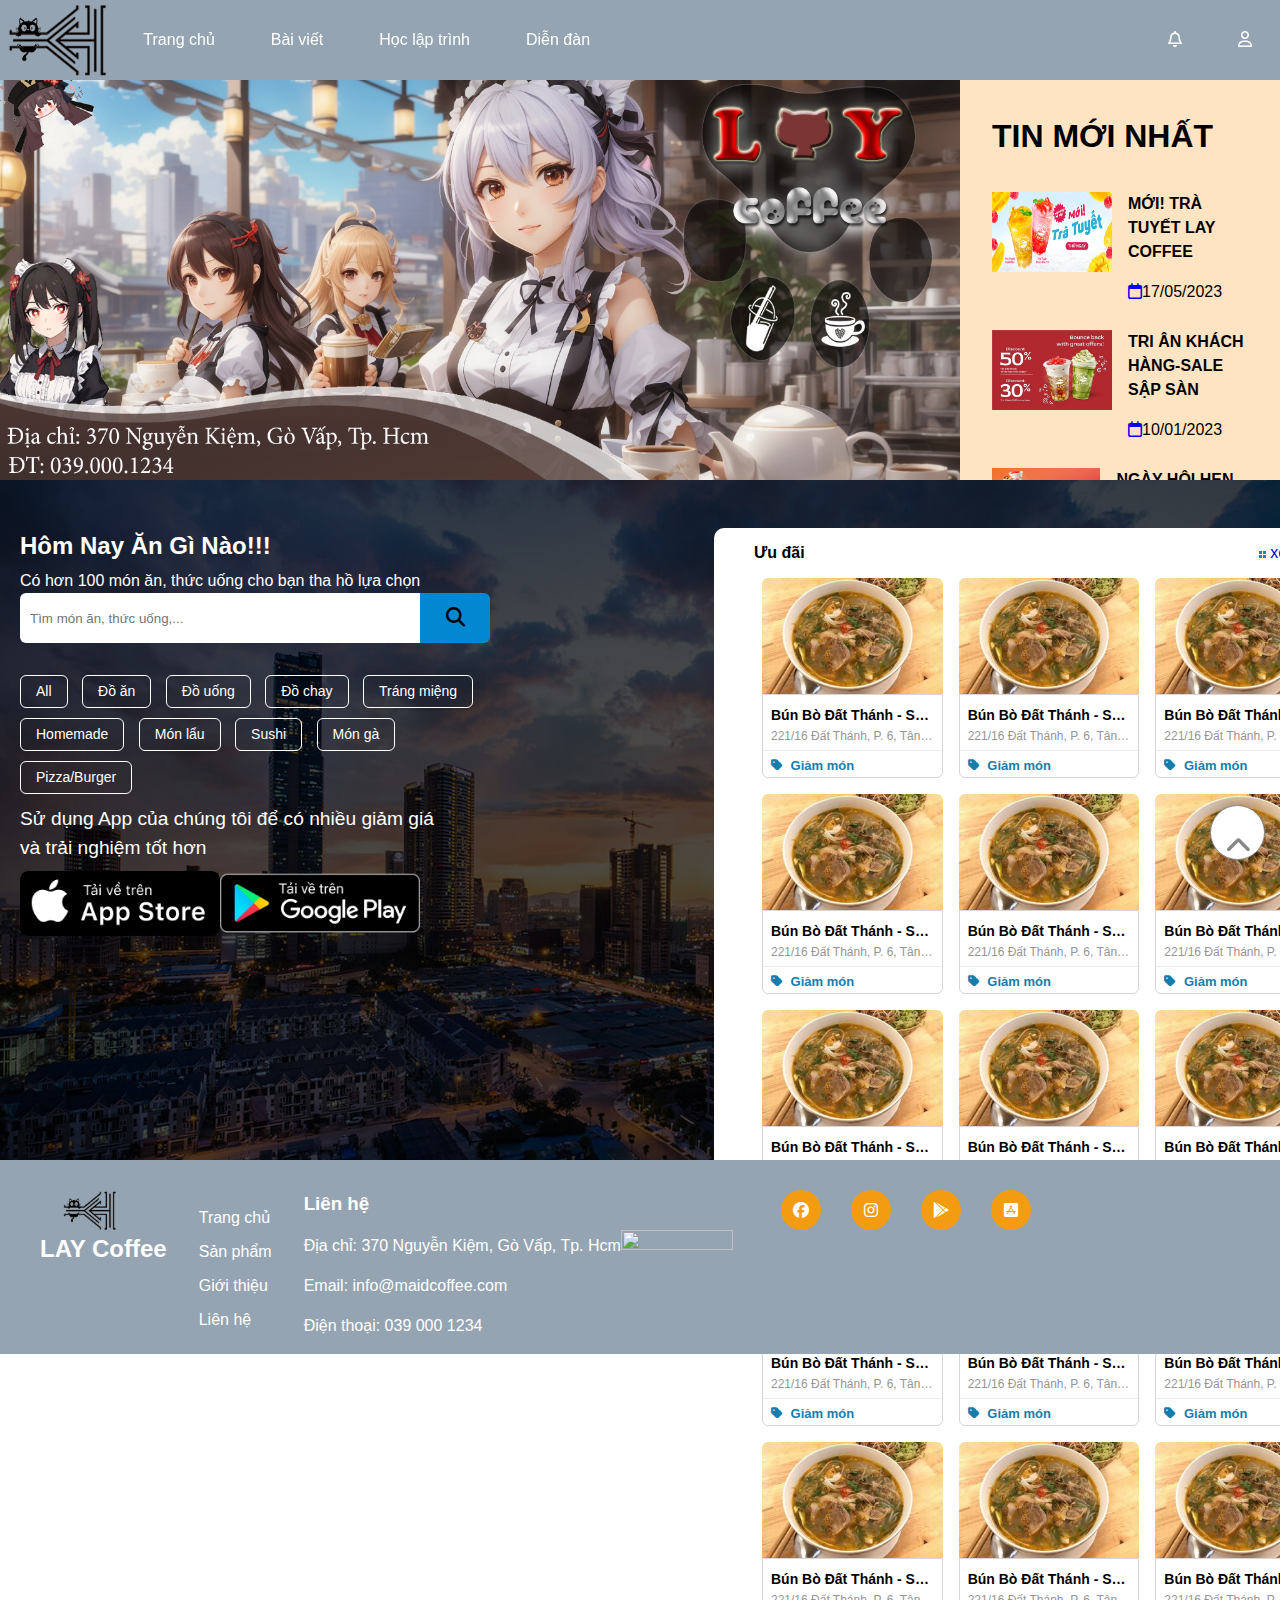
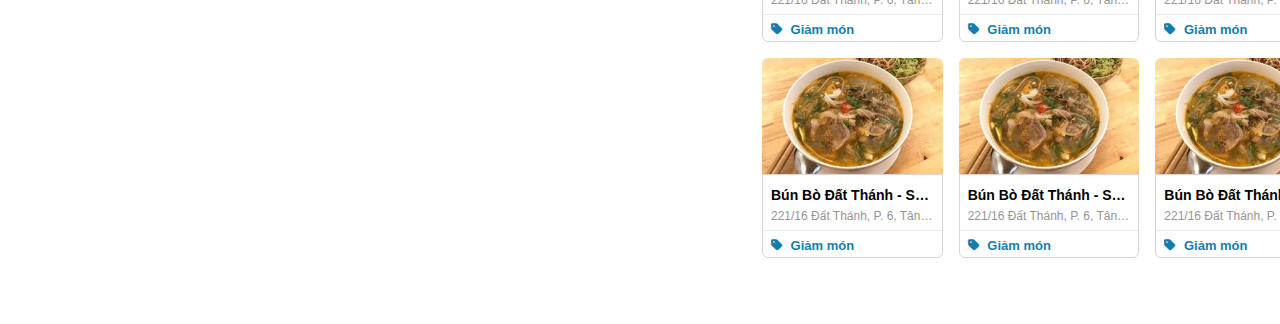
==== index1.html @ 603bfb45 "demo2" ====
<!DOCTYPE html>
<html lang="en">
<head>
    <meta charset="UTF-8">
    <meta name="viewport" content="width=device-width, initial-scale=1.0">
    <title>LAY Coffee</title>
    <link rel="icon" href="images/arisu.gif">
    <link rel="stylesheet" href="index1.css">
    <link rel="stylesheet" href="https://cdnjs.cloudflare.com/ajax/libs/font-awesome/6.4.0/css/all.min.css"/>
</head>
<body>
    <nav class="flex">
        <ul class="left flex menu">
            <li><img src="images/logo1.png" alt=""></li>
            <li><a href="#">Trang chủ</a></li>
            <li><a href="#">Bài viết</a></li>
            <li><a href="#">Học lập trình</a></li>
            <li><a href="#">Diễn đàn</a></li>
        </ul>
        <ul class="right flex menu">
            <li>
                <a href="#"><i class="fa-regular fa-bell"></i></a>
            </li>
            <li>    
                <a href="#"><i class="fa-regular fa-user"></i>
                <div id="header">
                    <!-- Các phần tử khác trong header -->
                    <div id="headerUser"></div>
                </div>
                </a>
            </li>
        </ul>
    </nav>
    <header>
        <div class="banner">
            <img src="images/banner.png" alt="banner">
        </div>
        <div class="intro">
            <div>
                <p class="upper" style="font-size: 2rem;">tin mới nhất</p>
                <div class="flex overflow news">
                    <img class="scale" src="images/tra_tuyet.jpg" alt="">
                    <div class="info">
                        <span class="upper">mới! trà tuyết lay coffee</span>
                        <div class="flex center">
                            <a href="#"><i class="fa-regular fa-calendar"></i></a>
                            <p>17/05/2023</p>
                        </div>
                    </div>
                </div>
                <div class="flex overflow news">
                    <img class="scale" src="images/sale.jpg" alt="">
                    <div class="info">
                        <span class="upper">tri ân khách hàng-sale sập sàn</span>
                        <div class="flex center">
                            <a href="#"><i class="fa-regular fa-calendar"></i></a>
                            <p>10/01/2023</p>
                        </div>
                    </div>
                </div>
                <div class="flex overflow news">
                    <img class="scale" src="images/hen_ho.png" alt="">
                    <div class="info">
                        <span class="upper">ngày hội hẹn hò</span>
                        <div class="flex center">
                            <a href="#"><i class="fa-regular fa-calendar"></i></a>
                            <p>14/02/2022</p>
                        </div>
                    </div>
                </div>
            </div>
       
        </div>
    </header>
    <section>
        <div class="fix" id="fix">
            <div class="container">
                <div class="container1">
                    <div class="block-item">
                        <div>
                            <div class="title">
                                <h2>Hôm Nay Ăn Gì Nào!!!</h2>
                                <span>Có hơn 100 món ăn, thức uống cho bạn tha hồ lựa chọn</span>
                            </div>
                            <div class="input">
                                <input type="text" placeholder="Tìm món ăn, thức uống,...">
                                <a href="#">
                                    <button type="button" class="fa-solid fa-magnifying-glass"></button>
                                </a>
                            </div>
                            <div class="types ">
                                <div>
                                    <span>All</span>
                                    <span>Đồ ăn</span>
                                    <span>Đồ uống</span>
                                    <span>Đồ chay</span>
                                    <span>Tráng miệng</span>
                                    <span>Homemade</span>
                                    <span>Món lẩu</span>
                                    <span>Sushi</span>
                                    <span>Món gà</span>
                                    <span>Pizza/Burger</span>
                                </div>
                            </div>
                            <div class="font18">
                                <p>Sử dụng App của chúng tôi để có nhiều giảm giá</p>
                                <p>và trải nghiệm tốt hơn</p>
                            </div>
                            <div class="flex app">
                                <img src="images/AppStore-vn.png" alt="">
                                <img src="images/PlayStore-vn.png" alt="">
                            </div>
                        </div>
                    </div>
                </div>
            </div>
        </div>
        <div class="fix1">
            <div class="container">
                <div class="container2" id="container2">
                    <div class="sale">
                        <div class="uu-dai">
                             <span>Ưu đãi</span>
                             <a href="#">
                                 <span class="icon-list-deal">
                                     <span class="square"></span>
                                       <span class="square"></span>
                                       <span class="square"></span>
                                       <span class="square"></span>
                                  </span>
                                 <p>xem tất cả</p>
                            </a>
                        </div>
                        <div class="list-item">
                            <div class="item">
                                <a href="#">
                                    <div class="img-item">
                                        <img src="images/pho.jpg">
                                    </div>
                                    <div class="info-item">
                                        <div class="item-address">
                                            <h4>Bún Bò Đất Thánh - Shop Online</h4>
                                            <div class="address">221/16 Đất Thánh, P. 6, Tân Bình, TP. HCM</div>
                                        </div>
                                        <p class="type">
                                            <i class="fa-solid fa-tag"></i>
                                             Giảm món
                                         </p>
                                    </div>
                                </a>
                            </div>
                            <div class="item">
                                <a href="#">
                                    <div class="img-item">
                                        <img src="images/pho.jpg">
                                    </div>
                                    <div class="info-item">
                                        <div class="item-address">
                                            <h4>Bún Bò Đất Thánh - Shop Online</h4>
                                            <div class="address">221/16 Đất Thánh, P. 6, Tân Bình, TP. HCM</div>
                                        </div>
                                        <p class="type">
                                               <i class="fa-solid fa-tag"></i>
                                            Giảm món
                                        </p>
                                    </div>
                                </a>
                            </div>
                            <div class="item">
                                <a href="#">
                                    <div class="img-item">
                                        <img src="images/pho.jpg">
                                    </div>
                                    <div class="info-item">
                                           <div class="item-address">
                                            <h4>Bún Bò Đất Thánh - Shop Online</h4>
                                            <div class="address">221/16 Đất Thánh, P. 6, Tân Bình, TP. HCM</div>
                                        </div>
                                        <p class="type">
                                            <i class="fa-solid fa-tag"></i>
                                            Giảm món
                                        </p>
                                    </div>
                                </a>
                            </div>
                            <div class="item">
                                <a href="#">
                                    <div class="img-item">
                                        <img src="images/pho.jpg">
                                    </div>
                                    <div class="info-item">
                                        <div class="item-address">
                                            <h4>Bún Bò Đất Thánh - Shop Online</h4>
                                            <div class="address">221/16 Đất Thánh, P. 6, Tân Bình, TP. HCM</div>
                                        </div>
                                        <p class="type">
                                            <i class="fa-solid fa-tag"></i>
                                            Giảm món
                                        </p>
                                    </div>
                                </a>
                            </div>
                            <div class="item">
                                <a href="#">
                                    <div class="img-item">
                                        <img src="images/pho.jpg">
                                    </div>
                                    <div class="info-item">
                                        <div class="item-address">
                                            <h4>Bún Bò Đất Thánh - Shop Online</h4>
                                            <div class="address">221/16 Đất Thánh, P. 6, Tân Bình, TP. HCM</div>
                                        </div>
                                        <p class="type">
                                            <i class="fa-solid fa-tag"></i>
                                            Giảm món
                                        </p>
                                    </div>
                                </a>
                            </div>
                            <div class="item">
                                <a href="#">
                                    <div class="img-item">
                                        <img src="images/pho.jpg">
                                    </div>
                                    <div class="info-item">
                                        <div class="item-address">
                                            <h4>Bún Bò Đất Thánh - Shop Online</h4>
                                            <div class="address">221/16 Đất Thánh, P. 6, Tân Bình, TP. HCM</div>
                                        </div>
                                        <p class="type">
                                            <i class="fa-solid fa-tag"></i>
                                            Giảm món
                                        </p>
                                    </div>
                                </a>
                            </div>
                            <div class="item">
                                <a href="#">
                                    <div class="img-item">
                                        <img src="images/pho.jpg">
                                    </div>
                                    <div class="info-item">
                                        <div class="item-address">
                                            <h4>Bún Bò Đất Thánh - Shop Online</h4>
                                            <div class="address">221/16 Đất Thánh, P. 6, Tân Bình, TP. HCM</div>
                                        </div>
                                        <p class="type">
                                            <i class="fa-solid fa-tag"></i>
                                            Giảm món
                                        </p>
                                    </div>
                                </a>
                            </div>
                            <div class="item">
                                <a href="#">
                                    <div class="img-item">
                                        <img src="images/pho.jpg">
                                    </div>
                                    <div class="info-item">
                                        <div class="item-address">
                                            <h4>Bún Bò Đất Thánh - Shop Online</h4>
                                            <div class="address">221/16 Đất Thánh, P. 6, Tân Bình, TP. HCM</div>
                                        </div>
                                        <p class="type">
                                            <i class="fa-solid fa-tag"></i>
                                            Giảm món
                                        </p>
                                    </div>
                                </a>
                            </div>
                            <div class="item">
                                <a href="#">
                                    <div class="img-item">
                                        <img src="images/pho.jpg">
                                    </div>
                                    <div class="info-item">
                                        <div class="item-address">
                                            <h4>Bún Bò Đất Thánh - Shop Online</h4>
                                            <div class="address">221/16 Đất Thánh, P. 6, Tân Bình, TP. HCM</div>
                                        </div>
                                        <p class="type">
                                            <i class="fa-solid fa-tag"></i>
                                            Giảm món
                                        </p>
                                    </div>
                                </a>
                            </div>
                            <div class="item">
                                <a href="#">
                                    <div class="img-item">
                                        <img src="images/pho.jpg">
                                    </div>
                                    <div class="info-item">
                                        <div class="item-address">
                                            <h4>Bún Bò Đất Thánh - Shop Online</h4>
                                            <div class="address">221/16 Đất Thánh, P. 6, Tân Bình, TP. HCM</div>
                                        </div>
                                        <p class="type">
                                            <i class="fa-solid fa-tag"></i>
                                            Giảm món
                                        </p>
                                    </div>
                                </a>
                            </div>
                            <div class="item">
                                <a href="#">
                                    <div class="img-item">
                                        <img src="images/pho.jpg">
                                    </div>
                                    <div class="info-item">
                                        <div class="item-address">
                                            <h4>Bún Bò Đất Thánh - Shop Online</h4>
                                            <div class="address">221/16 Đất Thánh, P. 6, Tân Bình, TP. HCM</div>
                                        </div>
                                        <p class="type">
                                            <i class="fa-solid fa-tag"></i>
                                            Giảm món
                                        </p>
                                    </div>
                                </a>
                            </div>
                            <div class="item">
                                <a href="#">
                                    <div class="img-item">
                                        <img src="images/pho.jpg">
                                    </div>
                                    <div class="info-item">
                                        <div class="item-address">
                                            <h4>Bún Bò Đất Thánh - Shop Online</h4>
                                            <div class="address">221/16 Đất Thánh, P. 6, Tân Bình, TP. HCM</div>
                                        </div>
                                        <p class="type">
                                            <i class="fa-solid fa-tag"></i>
                                            Giảm món
                                        </p>
                                    </div>
                                </a>
                            </div>
                            <div class="item">
                                <a href="#">
                                    <div class="img-item">
                                        <img src="images/pho.jpg">
                                    </div>
                                    <div class="info-item">
                                        <div class="item-address">
                                            <h4>Bún Bò Đất Thánh - Shop Online</h4>
                                            <div class="address">221/16 Đất Thánh, P. 6, Tân Bình, TP. HCM</div>
                                        </div>
                                        <p class="type">
                                            <i class="fa-solid fa-tag"></i>
                                            Giảm món
                                        </p>
                                    </div>
                                </a>
                            </div>
                            <div class="item">
                                <a href="#">
                                    <div class="img-item">
                                        <img src="images/pho.jpg">
                                    </div>
                                    <div class="info-item">
                                        <div class="item-address">
                                            <h4>Bún Bò Đất Thánh - Shop Online</h4>
                                            <div class="address">221/16 Đất Thánh, P. 6, Tân Bình, TP. HCM</div>
                                        </div>
                                        <p class="type">
                                            <i class="fa-solid fa-tag"></i>
                                            Giảm món
                                        </p>
                                    </div>
                                </a>
                            </div>
                            <div class="item">
                                <a href="#">
                                    <div class="img-item">
                                        <img src="images/pho.jpg">
                                    </div>
                                    <div class="info-item">
                                        <div class="item-address">
                                            <h4>Bún Bò Đất Thánh - Shop Online</h4>
                                            <div class="address">221/16 Đất Thánh, P. 6, Tân Bình, TP. HCM</div>
                                        </div>
                                        <p class="type">
                                            <i class="fa-solid fa-tag"></i>
                                            Giảm món
                                        </p>
                                    </div>
                                </a>
                            </div>
                            <div class="item">
                                <a href="#">
                                    <div class="img-item">
                                        <img src="images/pho.jpg">
                                    </div>
                                    <div class="info-item">
                                        <div class="item-address">
                                            <h4>Bún Bò Đất Thánh - Shop Online</h4>
                                            <div class="address">221/16 Đất Thánh, P. 6, Tân Bình, TP. HCM</div>
                                        </div>
                                        <p class="type">
                                            <i class="fa-solid fa-tag"></i>
                                            Giảm món
                                        </p>
                                    </div>
                                </a>
                            </div>
                            <div class="item">
                                <a href="#">
                                    <div class="img-item">
                                        <img src="images/pho.jpg">
                                    </div>
                                    <div class="info-item">
                                        <div class="item-address">
                                            <h4>Bún Bò Đất Thánh - Shop Online</h4>
                                            <div class="address">221/16 Đất Thánh, P. 6, Tân Bình, TP. HCM</div>
                                        </div>
                                        <p class="type">
                                            <i class="fa-solid fa-tag"></i>
                                            Giảm món
                                        </p>
                                    </div>
                                </a>
                            </div>
                            <div class="item">
                                <a href="#">
                                    <div class="img-item">
                                        <img src="images/pho.jpg">
                                    </div>
                                    <div class="info-item">
                                        <div class="item-address">
                                            <h4>Bún Bò Đất Thánh - Shop Online</h4>
                                            <div class="address">221/16 Đất Thánh, P. 6, Tân Bình, TP. HCM</div>
                                        </div>
                                        <p class="type">
                                            <i class="fa-solid fa-tag"></i>
                                            Giảm món
                                        </p>
                                    </div>
                                </a>
                            </div>
                            
                        
                        </div>
                    </div>
                </div>
            </div>
        </div>
    </section>
    <a href="#" class="go_top"></a>

        <footer class="footer">
            <div class="container3">
                <div class="footer-content">
                    <div class="footer-logo">
                        <div>
                            <img src="images/logo1.png" alt="Maid Coffee Logo">
                        </div>
                        <h2>LAY Coffee</h2>
                    </div>
                    <div class="footer-menu">
                        <ul>
                            <li><a href="index.html">Trang chủ</a></li>
                            <li><a href="#">Sản phẩm</a></li>
                            <li><a href="#">Giới thiệu</a></li>
                            <li><a href="#">Liên hệ</a></li>
                        </ul>
                    </div>
                    <div class="footer-contact">
                        <h3>Liên hệ</h3>
                        <p>Địa chỉ: 370 Nguyễn Kiệm, Gò Vấp, Tp. Hcm</p>
                        <p>Email: info@maidcoffee.com</p>
                        <p>Điện thoại: 039 000 1234</p>
                    </div>
                </div>
                <div class="social">
                    <div class="footer-social">
                        <a href="https://www.facebook.com/fmcafeshop?mibextid=ZbWKwL" class="social-icon"><i class="fa-brands fa-facebook"></i></a>
                        <a href="https://www.instagram.com/_fmmaidcoffee/" class="social-icon"><i class="fa-brands fa-instagram"></i></a>
                        <a href="https://play.google.com/store/apps/details?id=com.deliverynow" class="social-icon"><i class="fa-brands fa-google-play"></i></a>
                        <a href="https://itunes.apple.com/us/app/deliverynow/id1137866760" class="social-icon"><i class="fa-brands fa-app-store-ios"></i></a>
                    </div>
                    <div class="gif">
                        <img src="images/arisu.gif" alt="">
                    </div>
                </div>
    
            </div>
        </footer>
    <script src="index1.js"></script>
</body>
</html>
---- index1.css ----
* {
    box-sizing: border-box;
}
h1, h2, h3, h4, h5, h6 {
    margin: 0;
    padding: 0;
}
body {
    margin: 0;
    color: white;
    line-height: 1.5;
    font-family: Arial, Helvetica, sans-serif;
}
nav {
    background-color: #95a4b2;
    justify-content: space-between;
    height: 5rem;
    position: fixed;
    width: 100%;
    z-index: 99;
    margin: 0;
    background-blend-mode: lighten;
}
.flex {
    display: flex;
}
nav img {
    height: 100%;
    width: 100%;
    padding: 0.1rem;
}
ul.menu {
    list-style-type: none;
    margin: 0;
    padding: 0;
}
.menu > li > a {
    display: block;
    padding: 1.75rem;
    text-decoration: none;
    color: white;
    margin: 0;
    transition: all 0.3s linear;
}
.left > li > a:hover {
    border-radius: 2rem;
    background-color: aliceblue;
    color: black;
}
.right > li > a:hover {
    color: black;
}
.left .right {
    list-style-type: none;
}
header {
    display: flex;
}

.banner img {
    width: 100%;
    height: 100%;
    padding: 0;
}
.banner {
    width: 75%;
    height: 25rem;
    margin-top: 5rem;
}
.intro {
    margin-top: 5rem;
    height: 25rem;
    background-color: bisque;
    width: 25%;
    color: black;
    overflow: auto;
}
.intro > div {
    position: relative;
}
.fixed {
    position: fixed;
}
.upper {
    text-transform: uppercase;
   font-weight: bold;
}
.intro img {
    width: 120px;
    height: 80px;
    transition: transform 0.5s linear;
}
.intro > div {
    margin: 2rem;
}
.center {
    align-items: center;
}
.scale:hover {
    transform: scale(1.1);
}
.overflow {
    overflow: hidden;
}
.info {
    margin-left: 1rem;
}
.news {
    margin-bottom: 10px;
}
a {
    text-decoration: none;
    margin: 0;
    padding: 0;
}



section {
    position: relative;
}
.fix {
    background-image: url(images/background.jpg);
    left: 0;
    right: 0;
    background-size: cover;
    overflow: hidden;
    position: relative;
    width: 100vw;
    height: 680px;
}
.fix .container {
    height: 100%;
    position: relative;
}
.container {
    width: 1400px;
    margin-right: auto;
    margin-left: auto;
    height: 100%;
    background-color: transparent;
}
.container1 {
    width: 470px;
    position: absolute;
    margin-top: 3rem;
    float: left;
    margin-left: 20px;
    z-index: 2;
}
.ctn-fixed {
    position: fixed;
    top: 80px;
    margin: 0;
}
.ctn-absolute {
    position: absolute;
    top: 700px;
}
.fix1 {
    top: 0;
    position: absolute;
}
.fix1 .container2 {
    float: right;
    width: 670px;
    color: black;
    margin-top: 3rem;
    margin-bottom: 3rem;
    margin-right: 1rem;
    background-color: white;
    border-radius: 10px;
    position: relative;
    z-index: auto;
}
.block-item {
    display: flex;
    justify-content: center;
}
.block-item >div {
    width: 470px;
}
.title h2 {
    margin-top: 0;
    margin-bottom: 5px;
}
.input {
    display: flex;
    position: relative;
    align-items: center;
    width: 100%;
}
.input input {
    height: 50px;
    width: 100%;
    padding-left: 10px;
    padding-right: 75px;
    border-radius: 6px 10px 10px 6px;
    border: 0;
}
.input button {
    width: 70px;
    height: 50px;
    position: absolute;
    border: 0;
    right: 0;
    top: 0;
    border-radius: 0 6px 6px 0;
    background-color: #0288d1;
}
.fa-solid {
    font-size: 1.2rem;
}
.types div {
    margin-bottom: -15px;
    margin-top: 2rem;
}
.types span {
    border: 1px solid white;
    display: inline-block;
    border-radius: 6px;
    padding: 5px 15px;
    margin-right: 10px;
    margin-bottom: 10px;
    font-size: 14px;
}
.types span:hover {
    background-color: white;
    color: black;
    transition: all .5s ease;
}
.font18 {
    margin-top: 1rem;
    margin-bottom: 0.5rem;
}
.font18 p {
    font-size: 1.2rem;
    margin: 0;
}
.app > img {
    width: 200px;
    transform-origin: left;
    margin: 0;
    padding: 0;
    
}



.sale {
    padding: 13px 40px 10px;
    position: relative;
}
.sale img {
    width: 120px;
    height: 80px;
    transition: transform 0.5s linear;
}
.scale:hover {
    transform: scale(1.1);
}
.sale .uu-dai {
    display: flex;
    justify-content: space-between;
    margin-bottom: 5px;
}
.uu-dai >span {
    font-size: 16px;
    font-weight: 700;
}
.uu-dai p {
    margin: 0;
}
.uu-dai a {
    display: flex;
}
.icon-list-deal {
    top: 10px;
    margin-right: 4px;
    position: relative;
    display: inline-block;
    width: 7px;
    height: 7px;
}
.icon-list-deal .square {
    width: 3px;
    height: 3px;
    background-color: #0288d1;
    position: absolute;
}
.square:first-child {
    top: 0;
    left: 0;
}
.square:nth-child(2) {
    top: 0;
    right: 0;
}
.square:nth-child(3) {
    left: 0;
    bottom: 0;
}
.square:last-child {
    right: 0;
    bottom: 0;
}

.list-item {
    position: relative;
    display: flex;
    flex-wrap: wrap;
}
.list-item .item {
    background-color: white;
    display: block;
    padding: 8px;
    width: 33.333%;
}
.item > a {
    position: relative;
    display: block;
}
.item > a:hover {
    transition: box-shadow .25s;
    box-shadow: 0 2px 2px 0 rgba(0,0,0,.2),0 4px 15px 0 rgba(0,0,0,.19);
    text-decoration: none
}
.img-item {
    border-radius: 6px 6px 0 0;
    position: relative;
    height: 116px;
    overflow: hidden;
}
.img-item >img {
    width: 100%;
    height: 100%;
    position: absolute
}
.info-item {
    border: 1px solid #d7d7d7;
    border-radius: 0 0 6px 6px;
    height: 84px;
}
.item-address {
    padding: 5px 8px;
    border-bottom: 1px solid #ebebeb;
}
.item-address h4 {
    font-size: 14px;
    color: black;
    white-space: nowrap;
    text-overflow: ellipsis;
    overflow: hidden;
    margin-bottom: 1px;
    padding-top: 5px;
}
.address {
    font-size: 12px;
    color: #959595;
    overflow: hidden;
    text-overflow: ellipsis;
    white-space: nowrap;
}
.info-item .type {
    font-size: 13px;
    color: #187caa;
    font-weight: 700;
    padding: 5px;
    margin: 0;
    overflow: hidden;
    text-overflow: ellipsis;
    white-space: nowrap;
}
.info-item .type >i {
    padding-right: 5px;
    padding-left: 3px ;
    margin: 0;
    font-size: 13px;
}





.footer {
    position: relative;
    background-color: rgb(149, 164, 178);
    width: 100%;
    color: #fff;
    padding: 30px 0 0 0;
    margin: 0;
    min-height: 12rem;
  }
  
 .footer .container3 {
    max-width: 1200px;
    margin: 0 auto;
    display: flex;
  }
  
  .footer-content {
    display: flex;
    align-items: flex-start;
  }
  .footer-logo {
    justify-content: center;
  }
  .footer-logo img {
    max-width: 60%;
    max-height: 100%
  }
  .footer-logo > div {
    width: 100px;
    display: flex;
    justify-content: center;
  }
  
  .footer-menu ul {
    list-style: none;
    padding: 0;
    margin-left: 2rem;
    margin-right: 2rem;
  }
  
  .footer-menu li {
    margin-bottom: 10px;
  }
  
  .footer-menu a {
    color: #fff;
    text-decoration: none;
    transition: color 0.3s;
  }
  
  .footer-menu a:hover {
    color: #f39c12;
  }
  
  .footer-contact h3 {
    margin-bottom: 10px;
  }
  .social {
    width: 50%;
  }
  .footer-social {
    display: flex;
    justify-content: center;
  }
  
  .social-icon {
    width: 40px;
    height: 40px;
    background-color: #f39c12;
    color: #fff;
    display: flex;
    align-items: center;
    justify-content: center;
    border-radius: 50%;
    margin-right: 30px;
    text-decoration: none;
    transition: background-color 0.3s;
  }
  
  .social-icon:hover {
    background-color: #e67e22;
  }
  .gif img {
    width: 100%;
    height: 100%;
  }
  .gif {
    width: 7rem;
    overflow: hidden;
    animation: moveGif 10s linear infinite;
  }
  @keyframes moveGif {
    0% {
        transform: translateX(0);
    }
    50% {
        transform: translateX(25rem);
    }
    100% {
        transform: translateX(0);
    }
  }


a.go_top {
    width: 55px;
    height: 55px;
    position: fixed;
    background: #ffffff;
    bottom: 40px;
    right: 15px;
    border-radius: 100%;
    z-index: 999;
    border: solid 1px #878787;
}
@keyframes bouncez {
    0%, 20%, 50%, 80%, 100% {
      transform: translateY(0);
    }
    40% {
      transform: translateY(-20px);
    }
    60% {
      transform: translateY(-10px);
    }
  }
  
a.go_top:before {
    content: "\f077";
    font-family: FontAwesome;
    font-size: 26px;
    position: absolute;
    color: #878787;
    top: 40%;
    left: 27%;
    transition: all 0.8s ease;
    animation: bouncez  1.2s 500ms infinite;
}
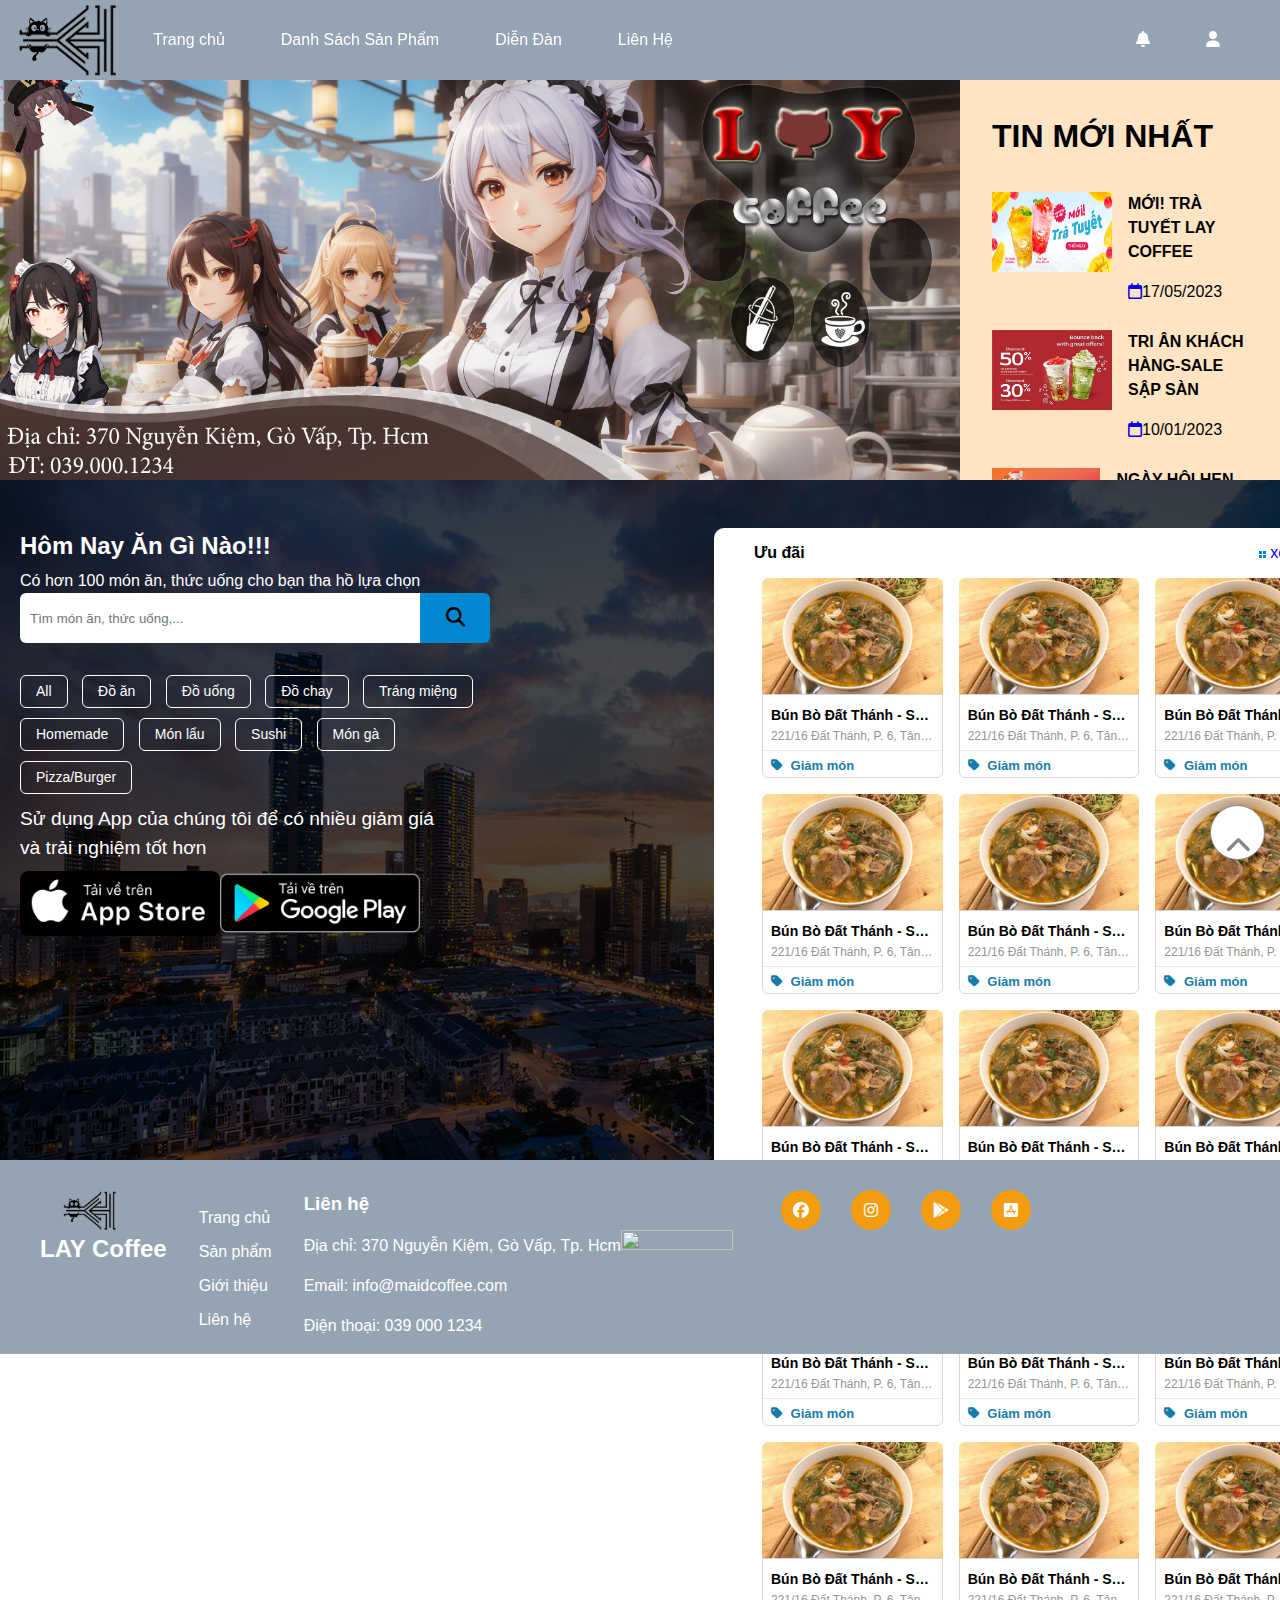
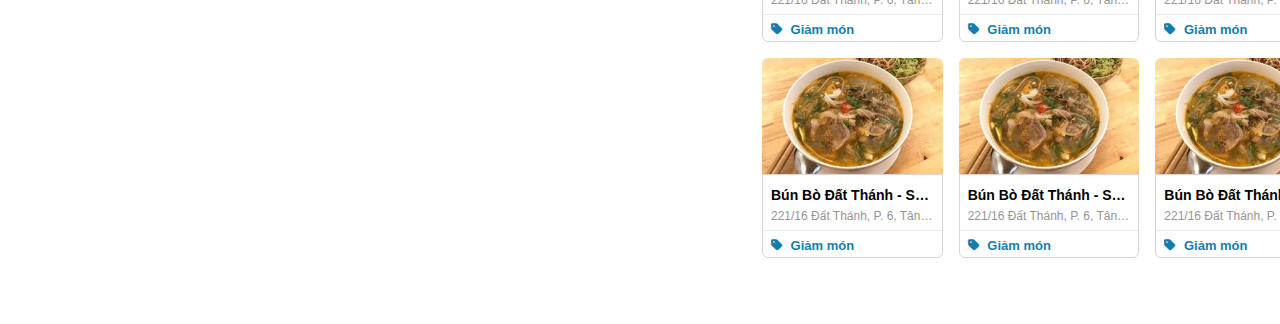
==== commit 618e07e0: "demo3" ====
--- a/index1.html
+++ b/index1.html
@@ -10,26 +10,35 @@
 </head>
 <body>
     <nav class="flex">
-        <ul class="left flex menu">
-            <li><img src="images/logo1.png" alt=""></li>
-            <li><a href="#">Trang chủ</a></li>
-            <li><a href="#">Bài viết</a></li>
-            <li><a href="#">Học lập trình</a></li>
-            <li><a href="#">Diễn đàn</a></li>
-        </ul>
-        <ul class="right flex menu">
-            <li>
-                <a href="#"><i class="fa-regular fa-bell"></i></a>
-            </li>
-            <li>    
-                <a href="#"><i class="fa-regular fa-user"></i>
-                <div id="header">
-                    <!-- Các phần tử khác trong header -->
-                    <div id="headerUser"></div>
-                </div>
+        <div class="left flex menu">
+            <div><img src="images/logo1.png" alt=""></div>
+            <div><a href="index1.html">Trang chủ</a></div>
+            <div><a href="#">Danh Sách Sản Phẩm</a></div>
+            <div><a href="#">Diễn Đàn</a></div>
+            <div><a href="https://www.instagram.com/_fmmaidcoffee/">Liên Hệ</a></div>
+        </div>
+        <div class="right flex menu">
+            <div>
+                <a href="#"><i class="fa fa-bell"></i></a>
+            </div>
+            <div>    
+                <a href="#" class="user"><i class="fa fa-user"></i>
+                    <div class="user-dropdown">
+                        <div class="user-info-dropdown">
+                            <div class="user-img">
+                                <img src="./images/kurukuru1.gif" alt="">
+                            </div>
+                            <div id="userInfo">
+                                
+                            </div>
+                        </div>
+                    </div>
                 </a>
-            </li>
-        </ul>
+                
+            </div>
+        </div>
+        
+        
     </nav>
     <header>
         <div class="banner">
--- a/index1.css
+++ b/index1.css
@@ -13,13 +13,15 @@
 }
 nav {
     background-color: #95a4b2;
+    height: 5rem;
     justify-content: space-between;
-    height: 5rem;
     position: fixed;
     width: 100%;
     z-index: 99;
     margin: 0;
     background-blend-mode: lighten;
+    padding-left: 10px;
+    padding-right: 2rem;
 }
 .flex {
     display: flex;
@@ -29,12 +31,12 @@
     width: 100%;
     padding: 0.1rem;
 }
-ul.menu {
+.menu {
     list-style-type: none;
     margin: 0;
     padding: 0;
 }
-.menu > li > a {
+.menu > div > a {
     display: block;
     padding: 1.75rem;
     text-decoration: none;
@@ -42,16 +44,60 @@
     margin: 0;
     transition: all 0.3s linear;
 }
-.left > li > a:hover {
+.left > div > a:hover {
     border-radius: 2rem;
     background-color: aliceblue;
     color: black;
 }
-.right > li > a:hover {
+.right > div > a:hover {
     color: black;
+}
+.right {
+    text-align: right;
 }
 .left .right {
     list-style-type: none;
+}
+.user-dropdown {
+    position: relative;
+    margin-top: 1rem;
+}
+.user-info-dropdown::before {
+    content: "";
+    position: absolute;
+    top: -0.5rem;
+    right: 1rem;
+    border-bottom: 10px solid rgb(193 216 234) ;
+    border-left: 10px solid transparent;
+    border-right: 10px solid transparent;
+}
+.user-info-dropdown {
+    color: rgb(161, 17, 17);
+    display: none;
+    position: absolute;
+    right: -1rem;
+    top: 0.5rem;
+    width: 17rem;
+    background-color: rgb(193 216 234);
+    padding: 10px;
+    box-shadow: 0px 0px 5px rgba(0, 0, 0, 0.1);
+    z-index: 5;
+    text-align: left;
+    border-radius: 5px;
+}
+.user-info-dropdown img {
+    width: 100%;
+}
+.user-info-dropdown .user-img {
+    width: 50px; /* Điều chỉnh kích thước chiều rộng ảnh */
+    height: 50px; /* Điều chỉnh kích thước chiều cao ảnh */
+    border-radius: 50%; /* Làm cho ảnh trở thành hình tròn */
+    object-fit: cover; /* Đảm bảo ảnh không bị bóp méo */
+    margin-right: 10px; /* Khoảng cách giữa ảnh và thông tin */
+}
+
+.user:hover .user-info-dropdown {
+  display: block;
 }
 header {
     display: flex;
@@ -383,7 +429,7 @@
 
 
 .footer {
-    position: relative;
+    position: absolute;
     background-color: rgb(149, 164, 178);
     width: 100%;
     color: #fff;
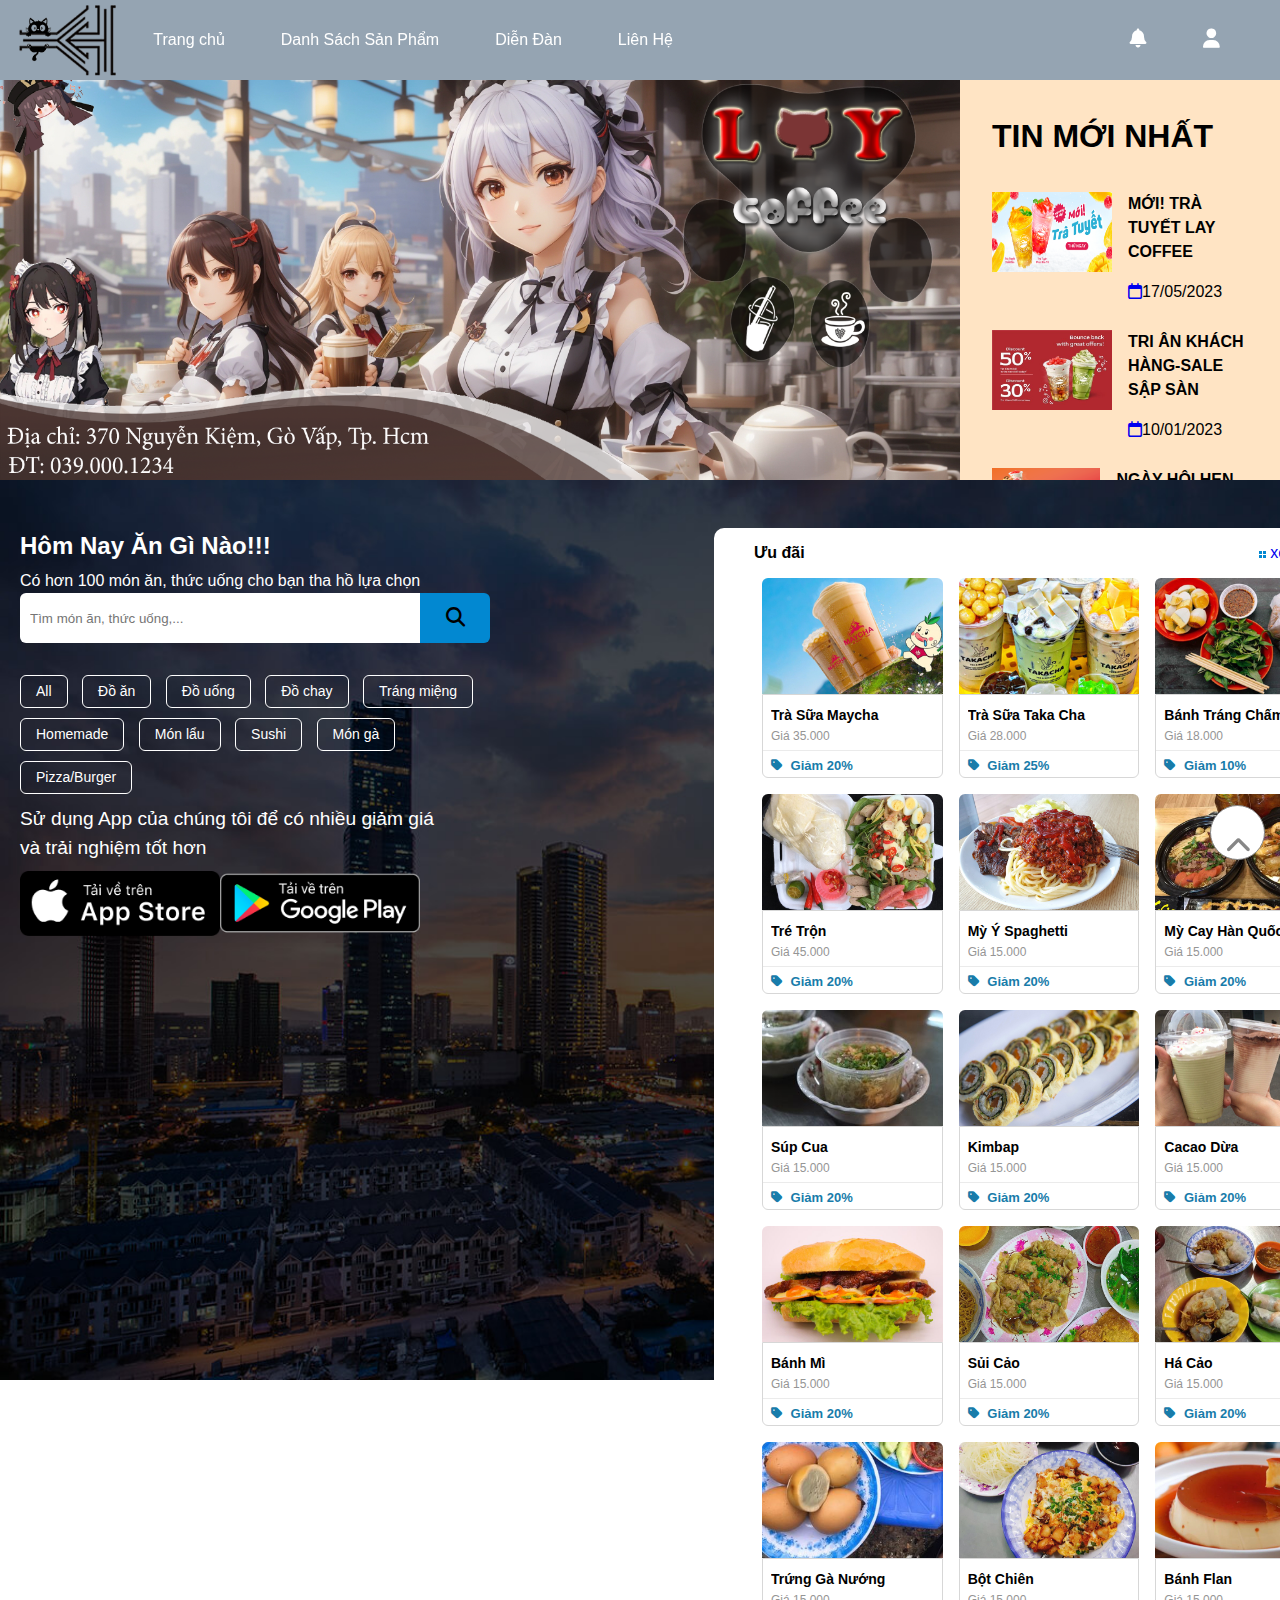
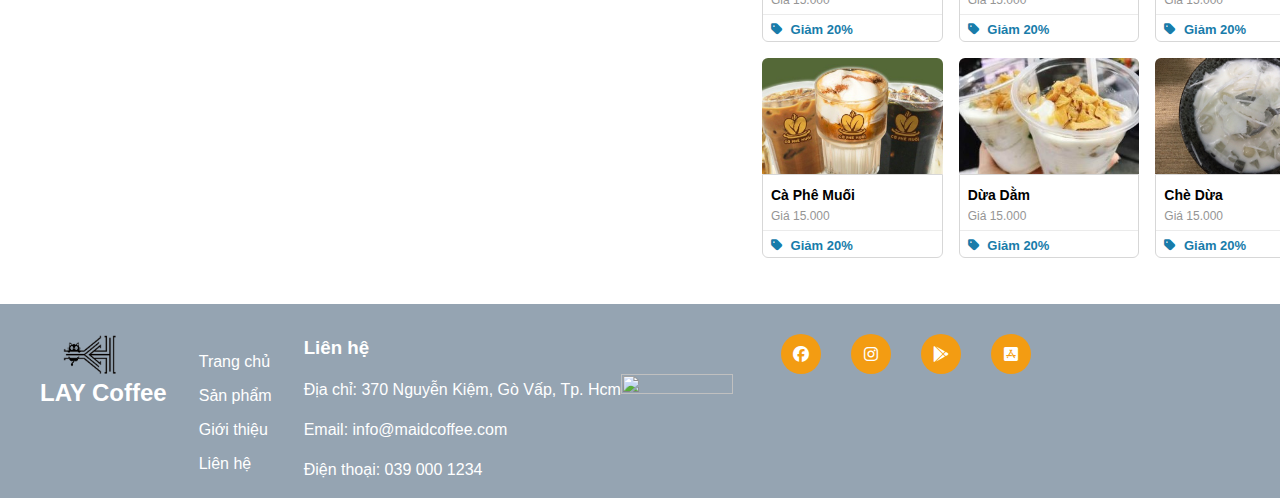
==== commit 149a6fef: "demo4" ====
--- a/index1.html
+++ b/index1.html
@@ -17,12 +17,15 @@
             <div><a href="#">Diễn Đàn</a></div>
             <div><a href="https://www.instagram.com/_fmmaidcoffee/">Liên Hệ</a></div>
         </div>
+        <div class="menu-icon">
+            <div><i class="fa-solid fa-bars icon"></i></div>
+        </div>
         <div class="right flex menu">
             <div>
-                <a href="#"><i class="fa fa-bell"></i></a>
+                <a href="#"><i class="fa-solid fa-bell fa-shake"></i></a>
             </div>
             <div>    
-                <a href="#" class="user"><i class="fa fa-user"></i>
+                <a href="#" class="user"><i class="fa-solid fa-user fa-beat"></i></i>
                     <div class="user-dropdown">
                         <div class="user-info-dropdown">
                             <div class="user-img">
@@ -37,8 +40,6 @@
                 
             </div>
         </div>
-        
-        
     </nav>
     <header>
         <div class="banner">
@@ -99,16 +100,16 @@
                             </div>
                             <div class="types ">
                                 <div>
-                                    <span>All</span>
-                                    <span>Đồ ăn</span>
-                                    <span>Đồ uống</span>
-                                    <span>Đồ chay</span>
-                                    <span>Tráng miệng</span>
-                                    <span>Homemade</span>
-                                    <span>Món lẩu</span>
-                                    <span>Sushi</span>
-                                    <span>Món gà</span>
-                                    <span>Pizza/Burger</span>
+                                    <a>All</a>
+                                    <a>Đồ ăn</a>
+                                    <a>Đồ uống</a>
+                                    <a>Đồ chay</a>
+                                    <a>Tráng miệng</a>
+                                    <a>Homemade</a>
+                                    <a>Món lẩu</a>
+                                    <a>Sushi</a>
+                                    <a>Món gà</a>
+                                    <a>Pizza/Burger</a>
                                 </div>
                             </div>
                             <div class="font18">
@@ -140,361 +141,56 @@
                                  <p>xem tất cả</p>
                             </a>
                         </div>
-                        <div class="list-item">
-                            <div class="item">
-                                <a href="#">
-                                    <div class="img-item">
-                                        <img src="images/pho.jpg">
-                                    </div>
-                                    <div class="info-item">
-                                        <div class="item-address">
-                                            <h4>Bún Bò Đất Thánh - Shop Online</h4>
-                                            <div class="address">221/16 Đất Thánh, P. 6, Tân Bình, TP. HCM</div>
-                                        </div>
-                                        <p class="type">
-                                            <i class="fa-solid fa-tag"></i>
-                                             Giảm món
-                                         </p>
-                                    </div>
-                                </a>
-                            </div>
-                            <div class="item">
-                                <a href="#">
-                                    <div class="img-item">
-                                        <img src="images/pho.jpg">
-                                    </div>
-                                    <div class="info-item">
-                                        <div class="item-address">
-                                            <h4>Bún Bò Đất Thánh - Shop Online</h4>
-                                            <div class="address">221/16 Đất Thánh, P. 6, Tân Bình, TP. HCM</div>
-                                        </div>
-                                        <p class="type">
-                                               <i class="fa-solid fa-tag"></i>
-                                            Giảm món
-                                        </p>
-                                    </div>
-                                </a>
-                            </div>
-                            <div class="item">
-                                <a href="#">
-                                    <div class="img-item">
-                                        <img src="images/pho.jpg">
-                                    </div>
-                                    <div class="info-item">
-                                           <div class="item-address">
-                                            <h4>Bún Bò Đất Thánh - Shop Online</h4>
-                                            <div class="address">221/16 Đất Thánh, P. 6, Tân Bình, TP. HCM</div>
-                                        </div>
-                                        <p class="type">
-                                            <i class="fa-solid fa-tag"></i>
-                                            Giảm món
-                                        </p>
-                                    </div>
-                                </a>
-                            </div>
-                            <div class="item">
-                                <a href="#">
-                                    <div class="img-item">
-                                        <img src="images/pho.jpg">
-                                    </div>
-                                    <div class="info-item">
-                                        <div class="item-address">
-                                            <h4>Bún Bò Đất Thánh - Shop Online</h4>
-                                            <div class="address">221/16 Đất Thánh, P. 6, Tân Bình, TP. HCM</div>
-                                        </div>
-                                        <p class="type">
-                                            <i class="fa-solid fa-tag"></i>
-                                            Giảm món
-                                        </p>
-                                    </div>
-                                </a>
-                            </div>
-                            <div class="item">
-                                <a href="#">
-                                    <div class="img-item">
-                                        <img src="images/pho.jpg">
-                                    </div>
-                                    <div class="info-item">
-                                        <div class="item-address">
-                                            <h4>Bún Bò Đất Thánh - Shop Online</h4>
-                                            <div class="address">221/16 Đất Thánh, P. 6, Tân Bình, TP. HCM</div>
-                                        </div>
-                                        <p class="type">
-                                            <i class="fa-solid fa-tag"></i>
-                                            Giảm món
-                                        </p>
-                                    </div>
-                                </a>
-                            </div>
-                            <div class="item">
-                                <a href="#">
-                                    <div class="img-item">
-                                        <img src="images/pho.jpg">
-                                    </div>
-                                    <div class="info-item">
-                                        <div class="item-address">
-                                            <h4>Bún Bò Đất Thánh - Shop Online</h4>
-                                            <div class="address">221/16 Đất Thánh, P. 6, Tân Bình, TP. HCM</div>
-                                        </div>
-                                        <p class="type">
-                                            <i class="fa-solid fa-tag"></i>
-                                            Giảm món
-                                        </p>
-                                    </div>
-                                </a>
-                            </div>
-                            <div class="item">
-                                <a href="#">
-                                    <div class="img-item">
-                                        <img src="images/pho.jpg">
-                                    </div>
-                                    <div class="info-item">
-                                        <div class="item-address">
-                                            <h4>Bún Bò Đất Thánh - Shop Online</h4>
-                                            <div class="address">221/16 Đất Thánh, P. 6, Tân Bình, TP. HCM</div>
-                                        </div>
-                                        <p class="type">
-                                            <i class="fa-solid fa-tag"></i>
-                                            Giảm món
-                                        </p>
-                                    </div>
-                                </a>
-                            </div>
-                            <div class="item">
-                                <a href="#">
-                                    <div class="img-item">
-                                        <img src="images/pho.jpg">
-                                    </div>
-                                    <div class="info-item">
-                                        <div class="item-address">
-                                            <h4>Bún Bò Đất Thánh - Shop Online</h4>
-                                            <div class="address">221/16 Đất Thánh, P. 6, Tân Bình, TP. HCM</div>
-                                        </div>
-                                        <p class="type">
-                                            <i class="fa-solid fa-tag"></i>
-                                            Giảm món
-                                        </p>
-                                    </div>
-                                </a>
-                            </div>
-                            <div class="item">
-                                <a href="#">
-                                    <div class="img-item">
-                                        <img src="images/pho.jpg">
-                                    </div>
-                                    <div class="info-item">
-                                        <div class="item-address">
-                                            <h4>Bún Bò Đất Thánh - Shop Online</h4>
-                                            <div class="address">221/16 Đất Thánh, P. 6, Tân Bình, TP. HCM</div>
-                                        </div>
-                                        <p class="type">
-                                            <i class="fa-solid fa-tag"></i>
-                                            Giảm món
-                                        </p>
-                                    </div>
-                                </a>
-                            </div>
-                            <div class="item">
-                                <a href="#">
-                                    <div class="img-item">
-                                        <img src="images/pho.jpg">
-                                    </div>
-                                    <div class="info-item">
-                                        <div class="item-address">
-                                            <h4>Bún Bò Đất Thánh - Shop Online</h4>
-                                            <div class="address">221/16 Đất Thánh, P. 6, Tân Bình, TP. HCM</div>
-                                        </div>
-                                        <p class="type">
-                                            <i class="fa-solid fa-tag"></i>
-                                            Giảm món
-                                        </p>
-                                    </div>
-                                </a>
-                            </div>
-                            <div class="item">
-                                <a href="#">
-                                    <div class="img-item">
-                                        <img src="images/pho.jpg">
-                                    </div>
-                                    <div class="info-item">
-                                        <div class="item-address">
-                                            <h4>Bún Bò Đất Thánh - Shop Online</h4>
-                                            <div class="address">221/16 Đất Thánh, P. 6, Tân Bình, TP. HCM</div>
-                                        </div>
-                                        <p class="type">
-                                            <i class="fa-solid fa-tag"></i>
-                                            Giảm món
-                                        </p>
-                                    </div>
-                                </a>
-                            </div>
-                            <div class="item">
-                                <a href="#">
-                                    <div class="img-item">
-                                        <img src="images/pho.jpg">
-                                    </div>
-                                    <div class="info-item">
-                                        <div class="item-address">
-                                            <h4>Bún Bò Đất Thánh - Shop Online</h4>
-                                            <div class="address">221/16 Đất Thánh, P. 6, Tân Bình, TP. HCM</div>
-                                        </div>
-                                        <p class="type">
-                                            <i class="fa-solid fa-tag"></i>
-                                            Giảm món
-                                        </p>
-                                    </div>
-                                </a>
-                            </div>
-                            <div class="item">
-                                <a href="#">
-                                    <div class="img-item">
-                                        <img src="images/pho.jpg">
-                                    </div>
-                                    <div class="info-item">
-                                        <div class="item-address">
-                                            <h4>Bún Bò Đất Thánh - Shop Online</h4>
-                                            <div class="address">221/16 Đất Thánh, P. 6, Tân Bình, TP. HCM</div>
-                                        </div>
-                                        <p class="type">
-                                            <i class="fa-solid fa-tag"></i>
-                                            Giảm món
-                                        </p>
-                                    </div>
-                                </a>
-                            </div>
-                            <div class="item">
-                                <a href="#">
-                                    <div class="img-item">
-                                        <img src="images/pho.jpg">
-                                    </div>
-                                    <div class="info-item">
-                                        <div class="item-address">
-                                            <h4>Bún Bò Đất Thánh - Shop Online</h4>
-                                            <div class="address">221/16 Đất Thánh, P. 6, Tân Bình, TP. HCM</div>
-                                        </div>
-                                        <p class="type">
-                                            <i class="fa-solid fa-tag"></i>
-                                            Giảm món
-                                        </p>
-                                    </div>
-                                </a>
-                            </div>
-                            <div class="item">
-                                <a href="#">
-                                    <div class="img-item">
-                                        <img src="images/pho.jpg">
-                                    </div>
-                                    <div class="info-item">
-                                        <div class="item-address">
-                                            <h4>Bún Bò Đất Thánh - Shop Online</h4>
-                                            <div class="address">221/16 Đất Thánh, P. 6, Tân Bình, TP. HCM</div>
-                                        </div>
-                                        <p class="type">
-                                            <i class="fa-solid fa-tag"></i>
-                                            Giảm món
-                                        </p>
-                                    </div>
-                                </a>
-                            </div>
-                            <div class="item">
-                                <a href="#">
-                                    <div class="img-item">
-                                        <img src="images/pho.jpg">
-                                    </div>
-                                    <div class="info-item">
-                                        <div class="item-address">
-                                            <h4>Bún Bò Đất Thánh - Shop Online</h4>
-                                            <div class="address">221/16 Đất Thánh, P. 6, Tân Bình, TP. HCM</div>
-                                        </div>
-                                        <p class="type">
-                                            <i class="fa-solid fa-tag"></i>
-                                            Giảm món
-                                        </p>
-                                    </div>
-                                </a>
-                            </div>
-                            <div class="item">
-                                <a href="#">
-                                    <div class="img-item">
-                                        <img src="images/pho.jpg">
-                                    </div>
-                                    <div class="info-item">
-                                        <div class="item-address">
-                                            <h4>Bún Bò Đất Thánh - Shop Online</h4>
-                                            <div class="address">221/16 Đất Thánh, P. 6, Tân Bình, TP. HCM</div>
-                                        </div>
-                                        <p class="type">
-                                            <i class="fa-solid fa-tag"></i>
-                                            Giảm món
-                                        </p>
-                                    </div>
-                                </a>
-                            </div>
-                            <div class="item">
-                                <a href="#">
-                                    <div class="img-item">
-                                        <img src="images/pho.jpg">
-                                    </div>
-                                    <div class="info-item">
-                                        <div class="item-address">
-                                            <h4>Bún Bò Đất Thánh - Shop Online</h4>
-                                            <div class="address">221/16 Đất Thánh, P. 6, Tân Bình, TP. HCM</div>
-                                        </div>
-                                        <p class="type">
-                                            <i class="fa-solid fa-tag"></i>
-                                            Giảm món
-                                        </p>
-                                    </div>
-                                </a>
-                            </div>
-                            
-                        
+                        <div class="list-item" id="list-item">
                         </div>
                     </div>
                 </div>
             </div>
         </div>
+        <div class="fix2">
+            
+        </div>
     </section>
+    <br>
+    <footer class="footer">
+        <div class="container3">
+            <div class="footer-content">
+                <div class="footer-logo">
+                    <div>
+                        <img src="images/logo1.png" alt="Maid Coffee Logo">
+                    </div>
+                    <h2>LAY Coffee</h2>
+                </div>
+                <div class="footer-menu">
+                    <ul>
+                        <li><a href="index.html">Trang chủ</a></li>
+                        <li><a href="#">Sản phẩm</a></li>
+                        <li><a href="#">Giới thiệu</a></li>
+                        <li><a href="#">Liên hệ</a></li>
+                    </ul>
+                </div>
+                <div class="footer-contact">
+                    <h3>Liên hệ</h3>
+                    <p>Địa chỉ: 370 Nguyễn Kiệm, Gò Vấp, Tp. Hcm</p>
+                    <p>Email: info@maidcoffee.com</p>
+                    <p>Điện thoại: 039 000 1234</p>
+                </div>
+            </div>
+            <div class="social">
+                <div class="footer-social">
+                    <a href="https://www.facebook.com/fmcafeshop?mibextid=ZbWKwL" class="social-icon"><i class="fa-brands fa-facebook"></i></a>
+                    <a href="https://www.instagram.com/_fmmaidcoffee/" class="social-icon"><i class="fa-brands fa-instagram"></i></a>
+                    <a href="https://play.google.com/store/apps/details?id=com.deliverynow" class="social-icon"><i class="fa-brands fa-google-play"></i></a>
+                    <a href="https://itunes.apple.com/us/app/deliverynow/id1137866760" class="social-icon"><i class="fa-brands fa-app-store-ios"></i></a>
+                </div>
+                <div class="gif">
+                    <img src="images/arisu.gif" alt="">
+                </div>
+            </div>
+
+        </div>
+    </footer>
     <a href="#" class="go_top"></a>
-
-        <footer class="footer">
-            <div class="container3">
-                <div class="footer-content">
-                    <div class="footer-logo">
-                        <div>
-                            <img src="images/logo1.png" alt="Maid Coffee Logo">
-                        </div>
-                        <h2>LAY Coffee</h2>
-                    </div>
-                    <div class="footer-menu">
-                        <ul>
-                            <li><a href="index.html">Trang chủ</a></li>
-                            <li><a href="#">Sản phẩm</a></li>
-                            <li><a href="#">Giới thiệu</a></li>
-                            <li><a href="#">Liên hệ</a></li>
-                        </ul>
-                    </div>
-                    <div class="footer-contact">
-                        <h3>Liên hệ</h3>
-                        <p>Địa chỉ: 370 Nguyễn Kiệm, Gò Vấp, Tp. Hcm</p>
-                        <p>Email: info@maidcoffee.com</p>
-                        <p>Điện thoại: 039 000 1234</p>
-                    </div>
-                </div>
-                <div class="social">
-                    <div class="footer-social">
-                        <a href="https://www.facebook.com/fmcafeshop?mibextid=ZbWKwL" class="social-icon"><i class="fa-brands fa-facebook"></i></a>
-                        <a href="https://www.instagram.com/_fmmaidcoffee/" class="social-icon"><i class="fa-brands fa-instagram"></i></a>
-                        <a href="https://play.google.com/store/apps/details?id=com.deliverynow" class="social-icon"><i class="fa-brands fa-google-play"></i></a>
-                        <a href="https://itunes.apple.com/us/app/deliverynow/id1137866760" class="social-icon"><i class="fa-brands fa-app-store-ios"></i></a>
-                    </div>
-                    <div class="gif">
-                        <img src="images/arisu.gif" alt="">
-                    </div>
-                </div>
-    
-            </div>
-        </footer>
     <script src="index1.js"></script>
 </body>
 </html>--- a/index1.css
+++ b/index1.css
@@ -22,6 +22,9 @@
     background-blend-mode: lighten;
     padding-left: 10px;
     padding-right: 2rem;
+}
+.menu-icon {
+    display: none;
 }
 .flex {
     display: flex;
@@ -170,10 +173,11 @@
     left: 0;
     right: 0;
     background-size: cover;
-    overflow: hidden;
-    position: relative;
+    position: absolute;
     width: 100vw;
-    height: 680px;
+    height: 100vh;
+    z-index: 0;
+    overflow: hidden;
 }
 .fix .container {
     height: 100%;
@@ -186,6 +190,7 @@
     height: 100%;
     background-color: transparent;
 }
+
 .container1 {
     width: 470px;
     position: absolute;
@@ -206,6 +211,7 @@
 .fix1 {
     top: 0;
     position: absolute;
+    height: 100%;
 }
 .fix1 .container2 {
     float: right;
@@ -261,7 +267,7 @@
     margin-bottom: -15px;
     margin-top: 2rem;
 }
-.types span {
+.types a {
     border: 1px solid white;
     display: inline-block;
     border-radius: 6px;
@@ -270,7 +276,7 @@
     margin-bottom: 10px;
     font-size: 14px;
 }
-.types span:hover {
+.types a:hover {
     background-color: white;
     color: black;
     transition: all .5s ease;
@@ -290,7 +296,10 @@
     padding: 0;
     
 }
-
+.fix2 {
+    content: "";
+    height: 1400px;
+}
 
 
 .sale {
@@ -429,13 +438,16 @@
 
 
 .footer {
-    position: absolute;
+    position: relative;
     background-color: rgb(149, 164, 178);
     width: 100%;
     color: #fff;
     padding: 30px 0 0 0;
     margin: 0;
     min-height: 12rem;
+    bottom: 0;
+    clear: both;
+    overflow: hidden;
   }
   
  .footer .container3 {
@@ -565,4 +577,25 @@
     left: 27%;
     transition: all 0.8s ease;
     animation: bouncez  1.2s 500ms infinite;
+}
+
+@media (max-width: 1180px) {
+    .menu {
+        display: none;
+    }
+    .menu-icon {
+        display: block;
+    }
+    .icon {
+        width: 400px;
+        height: 30px;
+        margin: 6px 0;
+    }
+
+    /* Hiển thị menu khi nhấn vào biểu tượng 3 gạch ngang */
+    .menu-icon.active ~ .left,
+    .menu-icon.active ~ .right .user-dropdown {
+        display: block;
+    }
+    
 }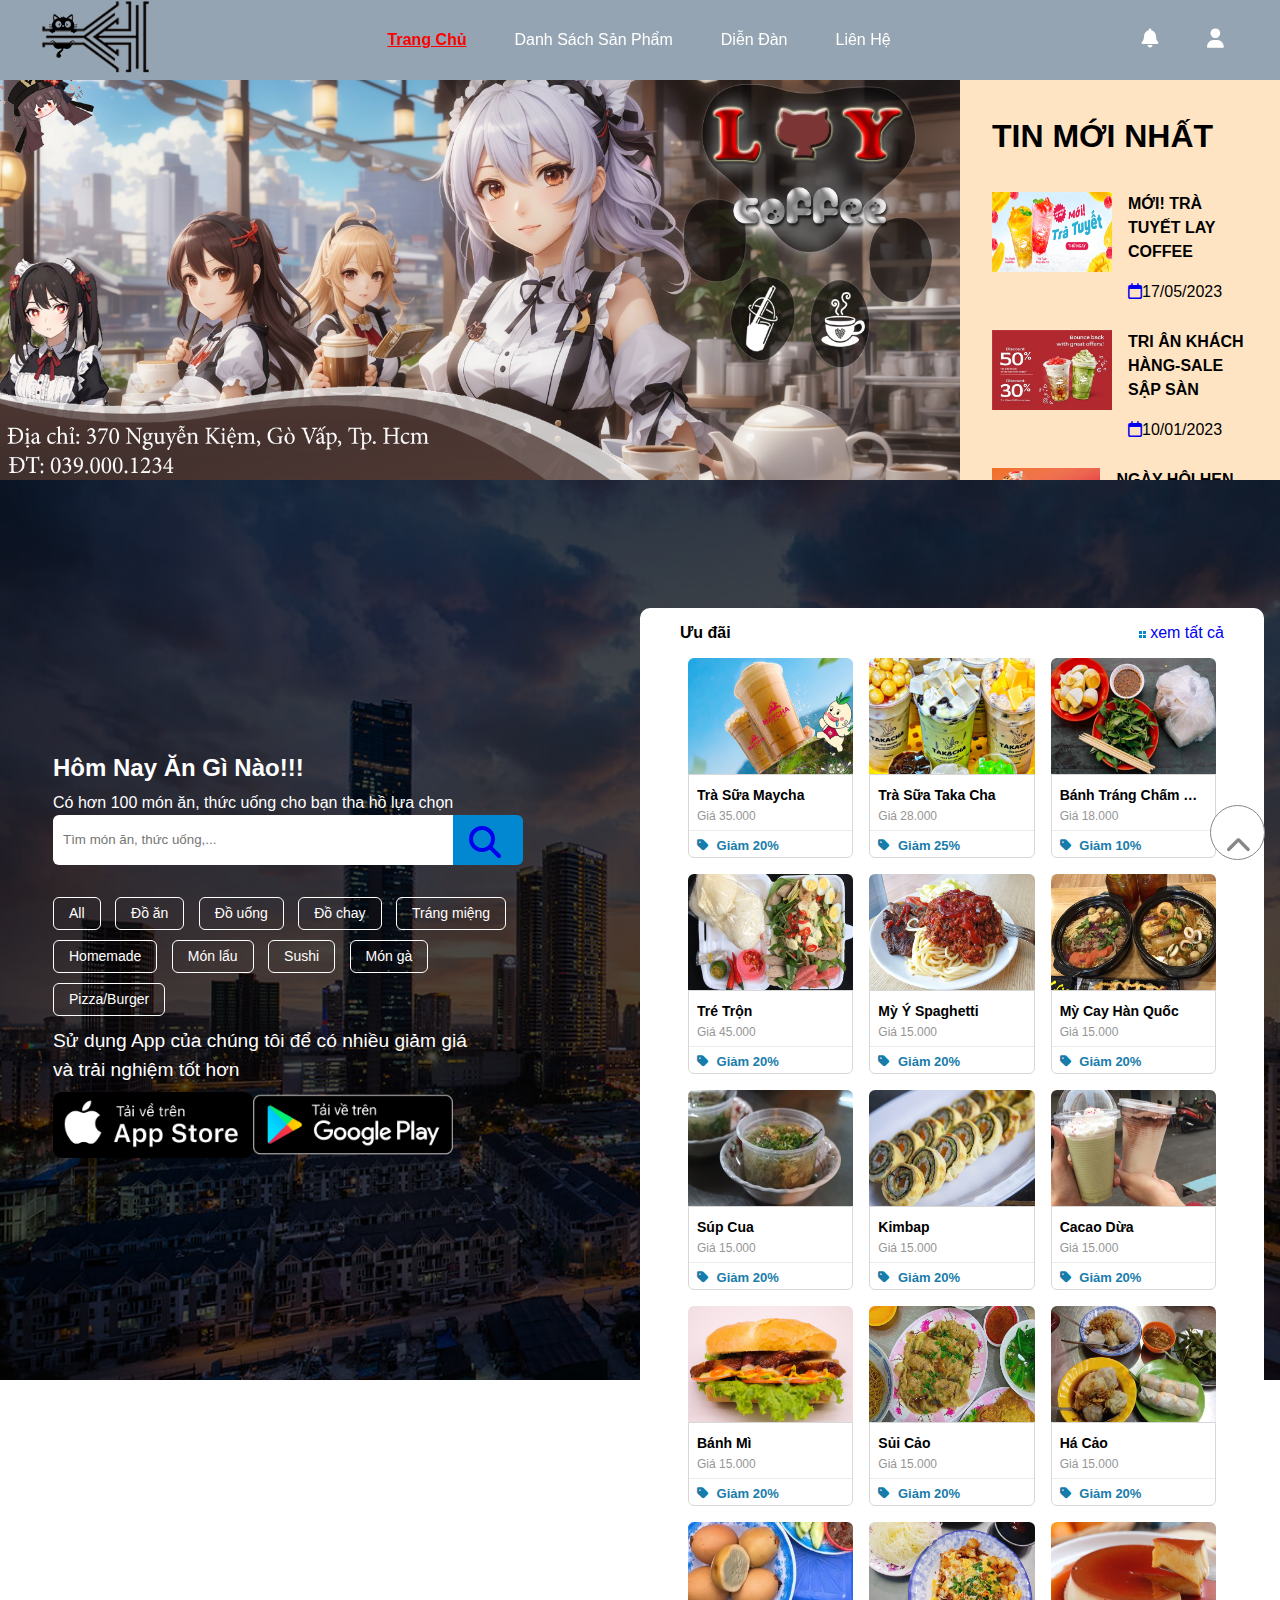
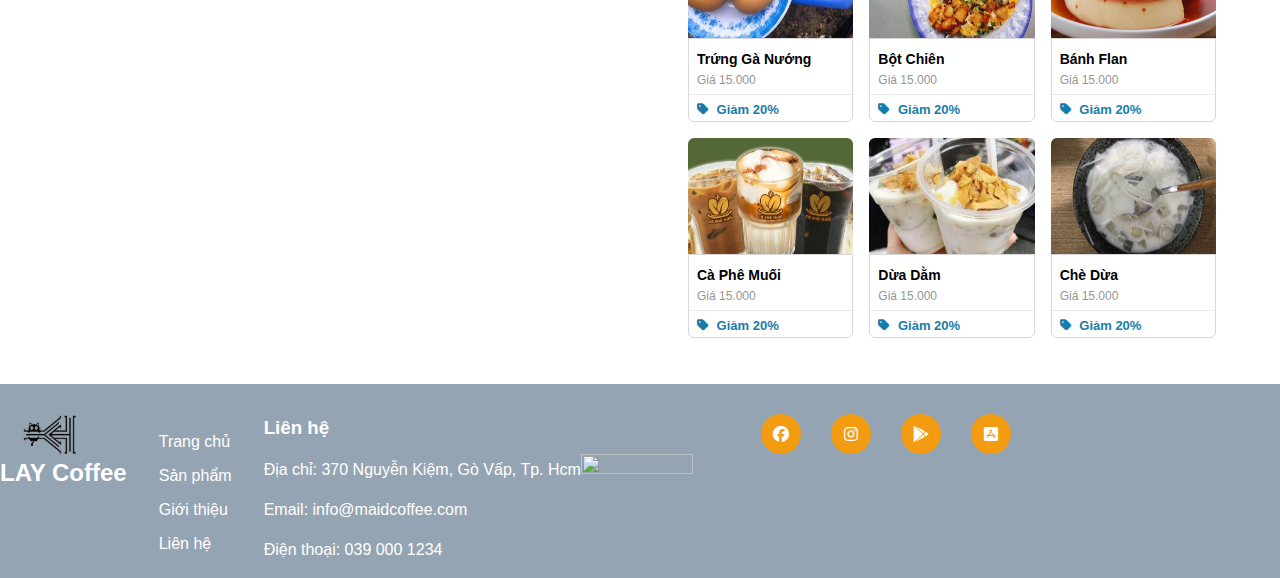
==== commit 5d15fcf7: "demo6" ====
--- a/index1.html
+++ b/index1.html
@@ -9,18 +9,27 @@
     <link rel="stylesheet" href="https://cdnjs.cloudflare.com/ajax/libs/font-awesome/6.4.0/css/all.min.css"/>
 </head>
 <body>
-    <nav class="flex">
-        <div class="left flex menu">
-            <div><img src="images/logo1.png" alt=""></div>
-            <div><a href="index1.html">Trang chủ</a></div>
+    <nav>
+        <a href="index.html"><img src="images/logo1.png" alt=""></a>
+        <input type="checkbox" id="toggler" class="toggler">
+        <label for="toggler" class="label1"><i class="fa-solid fa-bars toggler"></i></label>
+        <input type="checkbox" id="toggler" class="toggler">
+        <label for="toggler" class="label2"><i class="fa-solid fa-xmark"></i></label>
+        <div class="menu flex">
+            <div><a href="index1.html">Trang Chủ</a></div>
             <div><a href="#">Danh Sách Sản Phẩm</a></div>
             <div><a href="#">Diễn Đàn</a></div>
             <div><a href="https://www.instagram.com/_fmmaidcoffee/">Liên Hệ</a></div>
         </div>
-        <div class="menu-icon">
-            <div><i class="fa-solid fa-bars icon"></i></div>
-        </div>
-        <div class="right flex menu">
+        <div class="menu1">
+            <div><a href="index1.html">Trang Chủ</a></div>
+            <div><a href="#">Danh Sách Sản Phẩm</a></div>
+            <div><a href="#">Diễn Đàn</a></div>
+            <div><a href="https://www.instagram.com/_fmmaidcoffee/">Liên Hệ</a></div>
+        </div>
+        <label for="toggler" class="nav_overlay"></label>
+        
+        <div class="icon flex">
             <div>
                 <a href="#"><i class="fa-solid fa-bell fa-shake"></i></a>
             </div>
@@ -29,6 +38,7 @@
                     <div class="user-dropdown">
                         <div class="user-info-dropdown">
                             <div class="user-img">
+                                <div></div>
                                 <img src="./images/kurukuru1.gif" alt="">
                             </div>
                             <div id="userInfo">
@@ -82,75 +92,70 @@
        
         </div>
     </header>
-    <section>
+    <div class="wrapper">
+        <div class="fix-img" id="fix-img"></div>
         <div class="fix" id="fix">
-            <div class="container">
-                <div class="container1">
-                    <div class="block-item">
-                        <div>
-                            <div class="title">
-                                <h2>Hôm Nay Ăn Gì Nào!!!</h2>
-                                <span>Có hơn 100 món ăn, thức uống cho bạn tha hồ lựa chọn</span>
-                            </div>
-                            <div class="input">
-                                <input type="text" placeholder="Tìm món ăn, thức uống,...">
+            <div class="container1">
+                        <div class="block-item">
+                            <div>
+                                <div class="title">
+                                    <h2>Hôm Nay Ăn Gì Nào!!!</h2>
+                                    <span>Có hơn 100 món ăn, thức uống cho bạn tha hồ lựa chọn</span>
+                                </div>
+                                <div class="input">
+                                    <input type="text" placeholder="Tìm món ăn, thức uống,...">
+                                    <a href="#">
+                                        <div><i class="fa-solid fa-magnifying-glass fa-2xl"></i></div>
+                                    </a>
+                                </div>
+                                <div class="types ">
+                                    <div>
+                                        <a>All</a>
+                                        <a>Đồ ăn</a>
+                                        <a>Đồ uống</a>
+                                        <a>Đồ chay</a>
+                                        <a>Tráng miệng</a>
+                                        <a>Homemade</a>
+                                        <a>Món lẩu</a>
+                                        <a>Sushi</a>
+                                        <a>Món gà</a>
+                                        <a>Pizza/Burger</a>
+                                    </div>
+                                </div>
+                                <div class="font18">
+                                    <p>Sử dụng App của chúng tôi để có nhiều giảm giá</p>
+                                    <p>và trải nghiệm tốt hơn</p>
+                                </div>
+                                <div class="flex app">
+                                    <img src="images/AppStore-vn.png" alt="">
+                                    <img src="images/PlayStore-vn.png" alt="">
+                                </div>
+                            </div>
+                        </div>
+                    </div>
+        </div>
+        <div class="fix1">
+            <div class="container2" id="container2">
+                        <div class="sale">
+                            <div class="uu-dai">
+                                <span>Ưu đãi</span>
                                 <a href="#">
-                                    <button type="button" class="fa-solid fa-magnifying-glass"></button>
+                                    <span class="icon-list-deal">
+                                        <span class="square"></span>
+                                        <span class="square"></span>
+                                        <span class="square"></span>
+                                        <span class="square"></span>
+                                    </span>
+                                    <p>xem tất cả</p>
                                 </a>
                             </div>
-                            <div class="types ">
-                                <div>
-                                    <a>All</a>
-                                    <a>Đồ ăn</a>
-                                    <a>Đồ uống</a>
-                                    <a>Đồ chay</a>
-                                    <a>Tráng miệng</a>
-                                    <a>Homemade</a>
-                                    <a>Món lẩu</a>
-                                    <a>Sushi</a>
-                                    <a>Món gà</a>
-                                    <a>Pizza/Burger</a>
-                                </div>
-                            </div>
-                            <div class="font18">
-                                <p>Sử dụng App của chúng tôi để có nhiều giảm giá</p>
-                                <p>và trải nghiệm tốt hơn</p>
-                            </div>
-                            <div class="flex app">
-                                <img src="images/AppStore-vn.png" alt="">
-                                <img src="images/PlayStore-vn.png" alt="">
-                            </div>
-                        </div>
-                    </div>
-                </div>
-            </div>
-        </div>
-        <div class="fix1">
-            <div class="container">
-                <div class="container2" id="container2">
-                    <div class="sale">
-                        <div class="uu-dai">
-                             <span>Ưu đãi</span>
-                             <a href="#">
-                                 <span class="icon-list-deal">
-                                     <span class="square"></span>
-                                       <span class="square"></span>
-                                       <span class="square"></span>
-                                       <span class="square"></span>
-                                  </span>
-                                 <p>xem tất cả</p>
-                            </a>
-                        </div>
-                        <div class="list-item" id="list-item">
-                        </div>
-                    </div>
-                </div>
-            </div>
-        </div>
-        <div class="fix2">
-            
-        </div>
-    </section>
+                            <div class="list-item" id="list-item">
+                            </div>
+                        </div>
+                    </div>
+        </div>
+        <div class="fix2"></div>
+    </div>
     <br>
     <footer class="footer">
         <div class="container3">
@@ -190,7 +195,7 @@
 
         </div>
     </footer>
-    <a href="#" class="go_top"></a>
+    <div class="go_top"></div>
     <script src="index1.js"></script>
 </body>
 </html>--- a/index1.css
+++ b/index1.css
@@ -20,11 +20,9 @@
     z-index: 99;
     margin: 0;
     background-blend-mode: lighten;
-    padding-left: 10px;
     padding-right: 2rem;
-}
-.menu-icon {
-    display: none;
+    display: flex;
+    align-items: center;
 }
 .flex {
     display: flex;
@@ -34,32 +32,85 @@
     width: 100%;
     padding: 0.1rem;
 }
+nav > a >img {
+    height: 5rem;
+    margin-left: 2rem;
+    width: 8rem;
+    max-width: 100%;
+}
+nav a {
+    list-style-type: none;
+    margin: 0;
+    padding: 0;
+    color: inherit;
+}
 .menu {
-    list-style-type: none;
     margin: 0;
     padding: 0;
 }
-.menu > div > a {
+.menu > div > a,.icon > div > a {
     display: block;
-    padding: 1.75rem;
+    padding: 1.5rem;
     text-decoration: none;
     color: white;
     margin: 0;
     transition: all 0.3s linear;
 }
-.left > div > a:hover {
+.menu > div:not(:first-child) > a:hover {
     border-radius: 2rem;
     background-color: aliceblue;
     color: black;
 }
-.right > div > a:hover {
+.menu1 {
+    position: fixed;
+    padding: 10px;
+    max-width: 100%;
+    width: 100vw;
+    background-color: #95a4b2;
+    top: 5rem;
+    text-align: center;
+    font-size: 1.5rem;
+    display: none;
+}
+.menu1 >div:first-child >a,.menu >div:first-child >a {
+    color: red;
+    font-weight: 700;
+    text-decoration: underline;
+}
+.menu1 > div:not(:first-child) > a:hover {
+    border-radius: 2rem;
+    background-color: aliceblue;
     color: black;
 }
-.right {
+.menu1 > div > a{
+    display: block;
+    padding: 1rem;
+    text-decoration: none;
+    color: white;
+    margin: 0;
+    transition: all 0.3s linear;
+}
+.icon > div > a:hover {
+    color: black;
+}
+#toggler,
+nav label {
+    display: none;
+}
+.nav_overlay {
+    position:fixed;
+    top: 0;
+    right: 0;
+    bottom: 0;
+    left: 0;
+    display: none;
+    background-color: rgba(0, 0, 0, 0.367);
+}
+.icon {
     text-align: right;
-}
-.left .right {
     list-style-type: none;
+    position: relative;
+    top: 0.5rem;
 }
 .user-dropdown {
     position: relative;
@@ -78,6 +129,7 @@
     color: rgb(161, 17, 17);
     display: none;
     position: absolute;
+    height: 15rem;
     right: -1rem;
     top: 0.5rem;
     width: 17rem;
@@ -92,16 +144,32 @@
     width: 100%;
 }
 .user-info-dropdown .user-img {
-    width: 50px; /* Điều chỉnh kích thước chiều rộng ảnh */
-    height: 50px; /* Điều chỉnh kích thước chiều cao ảnh */
-    border-radius: 50%; /* Làm cho ảnh trở thành hình tròn */
+    width: 7rem; /* Điều chỉnh kích thước chiều rộng ảnh */
+    height: 7rem; /* Điều chỉnh kích thước chiều cao ảnh */
     object-fit: cover; /* Đảm bảo ảnh không bị bóp méo */
-    margin-right: 10px; /* Khoảng cách giữa ảnh và thông tin */
-}
-
+    margin-right: auto;
+    margin-left: auto;
+    position: relative;
+}
+.user-img > div {
+    position: absolute;
+    border: 1px solid black;
+    border-bottom: 1px solid transparent;
+    border-radius: 50%;
+    width: 8.5rem;
+    height: 8.5rem !important;
+    right: -0.9rem;
+    top: -0.1rem;
+}
 .user:hover .user-info-dropdown {
   display: block;
-}
+  height: 16rem;
+}
+#userInfo {
+    margin-top: 0.2rem;
+    border-top: 1px solid rgb(50, 50, 49) ;
+}
+
 header {
     display: flex;
 }
@@ -165,57 +233,67 @@
 
 
 
-section {
-    position: relative;
-}
-.fix {
+
+a {
+    text-decoration: none;
+    cursor: pointer;
+}
+.wrapper {
+  display: flex;
+  justify-content: space-between;
+  align-items: flex-start;
+  flex-wrap: wrap;
+}
+.fix-img {
     background-image: url(images/background.jpg);
+    background-size: cover;
+    position: absolute;
+    height: 100vh;
+    width: 2000px;
+    max-width: 100%;
+}
+.fix { 
+    right: 0;
     left: 0;
-    right: 0;
-    background-size: cover;
-    position: absolute;
-    width: 100vw;
+    width: 45vw;
     height: 100vh;
-    z-index: 0;
     overflow: hidden;
-}
-.fix .container {
-    height: 100%;
-    position: relative;
-}
-.container {
-    width: 1400px;
-    margin-right: auto;
-    margin-left: auto;
-    height: 100%;
-    background-color: transparent;
-}
-
+    display: flex;
+    align-items: center;
+    justify-content: center;
+    position: absolute;
+    color: white;
+    z-index: 1;
+}
 .container1 {
-    width: 470px;
-    position: absolute;
+    max-width: 100%;
+    position: relative;
     margin-top: 3rem;
-    float: left;
-    margin-left: 20px;
-    z-index: 2;
+    z-index: 99;
 }
 .ctn-fixed {
     position: fixed;
-    top: 80px;
+    top: 10px;
     margin: 0;
 }
 .ctn-absolute {
     position: absolute;
-    top: 700px;
+    top: 1250px;
 }
 .fix1 {
-    top: 0;
+    top: 35rem;
+    right: 0;
     position: absolute;
     height: 100%;
-}
-.fix1 .container2 {
-    float: right;
-    width: 670px;
+    width: 50vw;
+    
+}
+.fix2 {
+    height: 1480px;
+    content: "";
+}
+.container2 {
+    max-width: 100%;
     color: black;
     margin-top: 3rem;
     margin-bottom: 3rem;
@@ -223,7 +301,6 @@
     background-color: white;
     border-radius: 10px;
     position: relative;
-    z-index: auto;
 }
 .block-item {
     display: flex;
@@ -231,6 +308,7 @@
 }
 .block-item >div {
     width: 470px;
+    max-width: 100%;
 }
 .title h2 {
     margin-top: 0;
@@ -250,7 +328,7 @@
     border-radius: 6px 10px 10px 6px;
     border: 0;
 }
-.input button {
+.input a {
     width: 70px;
     height: 50px;
     position: absolute;
@@ -259,6 +337,11 @@
     top: 0;
     border-radius: 0 6px 6px 0;
     background-color: #0288d1;
+}
+.input a div {
+    position: absolute;
+    right: 1.4rem;
+    top: 1rem;
 }
 .fa-solid {
     font-size: 1.2rem;
@@ -296,10 +379,6 @@
     padding: 0;
     
 }
-.fix2 {
-    content: "";
-    height: 1400px;
-}
 
 
 .sale {
@@ -364,6 +443,7 @@
     position: relative;
     display: flex;
     flex-wrap: wrap;
+    justify-content: space-between;
 }
 .list-item .item {
     background-color: white;
@@ -378,7 +458,8 @@
 .item > a:hover {
     transition: box-shadow .25s;
     box-shadow: 0 2px 2px 0 rgba(0,0,0,.2),0 4px 15px 0 rgba(0,0,0,.19);
-    text-decoration: none
+    text-decoration: none;
+    border-radius: 6px;
 }
 .img-item {
     border-radius: 6px 6px 0 0;
@@ -433,6 +514,9 @@
     font-size: 13px;
 }
 
+.max-footer {
+    height: 92rem;
+}
 
 
 
@@ -448,10 +532,9 @@
     bottom: 0;
     clear: both;
     overflow: hidden;
-  }
-  
- .footer .container3 {
-    max-width: 1200px;
+}
+.footer .container3 {
+    max-width: 100%;
     margin: 0 auto;
     display: flex;
   }
@@ -544,7 +627,8 @@
   }
 
 
-a.go_top {
+div.go_top {
+    cursor: pointer;
     width: 55px;
     height: 55px;
     position: fixed;
@@ -567,7 +651,7 @@
     }
   }
   
-a.go_top:before {
+div.go_top:before {
     content: "\f077";
     font-family: FontAwesome;
     font-size: 26px;
@@ -579,23 +663,77 @@
     animation: bouncez  1.2s 500ms infinite;
 }
 
-@media (max-width: 1180px) {
-    .menu {
+@media (max-width: 1024px) {
+    .menu{
         display: none;
     }
-    .menu-icon {
+    nav {
+        justify-content: none;
+    }
+    nav label {
+        font-size: 2rem;
+    }
+    .label1 {
+        display: inline-flex;
+        align-items: center;
+        cursor: pointer;
+        
+    }
+    .label2 {
+        display: none;
+    }
+    .toggler:checked ~ .menu1 {
+        border-top:1px solid red ;
         display: block;
     }
-    .icon {
-        width: 400px;
-        height: 30px;
-        margin: 6px 0;
-    }
-
-    /* Hiển thị menu khi nhấn vào biểu tượng 3 gạch ngang */
-    .menu-icon.active ~ .left,
-    .menu-icon.active ~ .right .user-dropdown {
+    .toggler:checked ~ .nav_overlay {
         display: block;
-    }
-    
+        top: 23.2rem;
+    }
+    .toggler:checked ~ .label1 {
+        display: none;
+    }
+    .toggler:checked ~ .label2 {
+        display: block;
+        align-items: center;
+        cursor: pointer;
+       
+    }
+    .intro {
+        display: none;
+    }
+    .banner {
+        width: 100%;
+    }
+
+}
+@media (max-width: 968px) {
+    .wrapper {
+        flex-direction: column;
+        align-items: center;
+    }
+    .fix,.fix1 {
+        width: 100%;
+        height: auto;
+        position: relative;
+    }
+    .fix1 {
+        top: auto;
+    }
+    .fix1 .container2 {
+        margin-right: auto;
+    }
+    .fix-img {
+        height: 38vh;
+    }
+    .ctn-fixed {
+        
+    }
+    .ctn-absolute {
+       
+        top: auto;
+    }
+    .fix2 {
+        height: 0px;
+    }
 }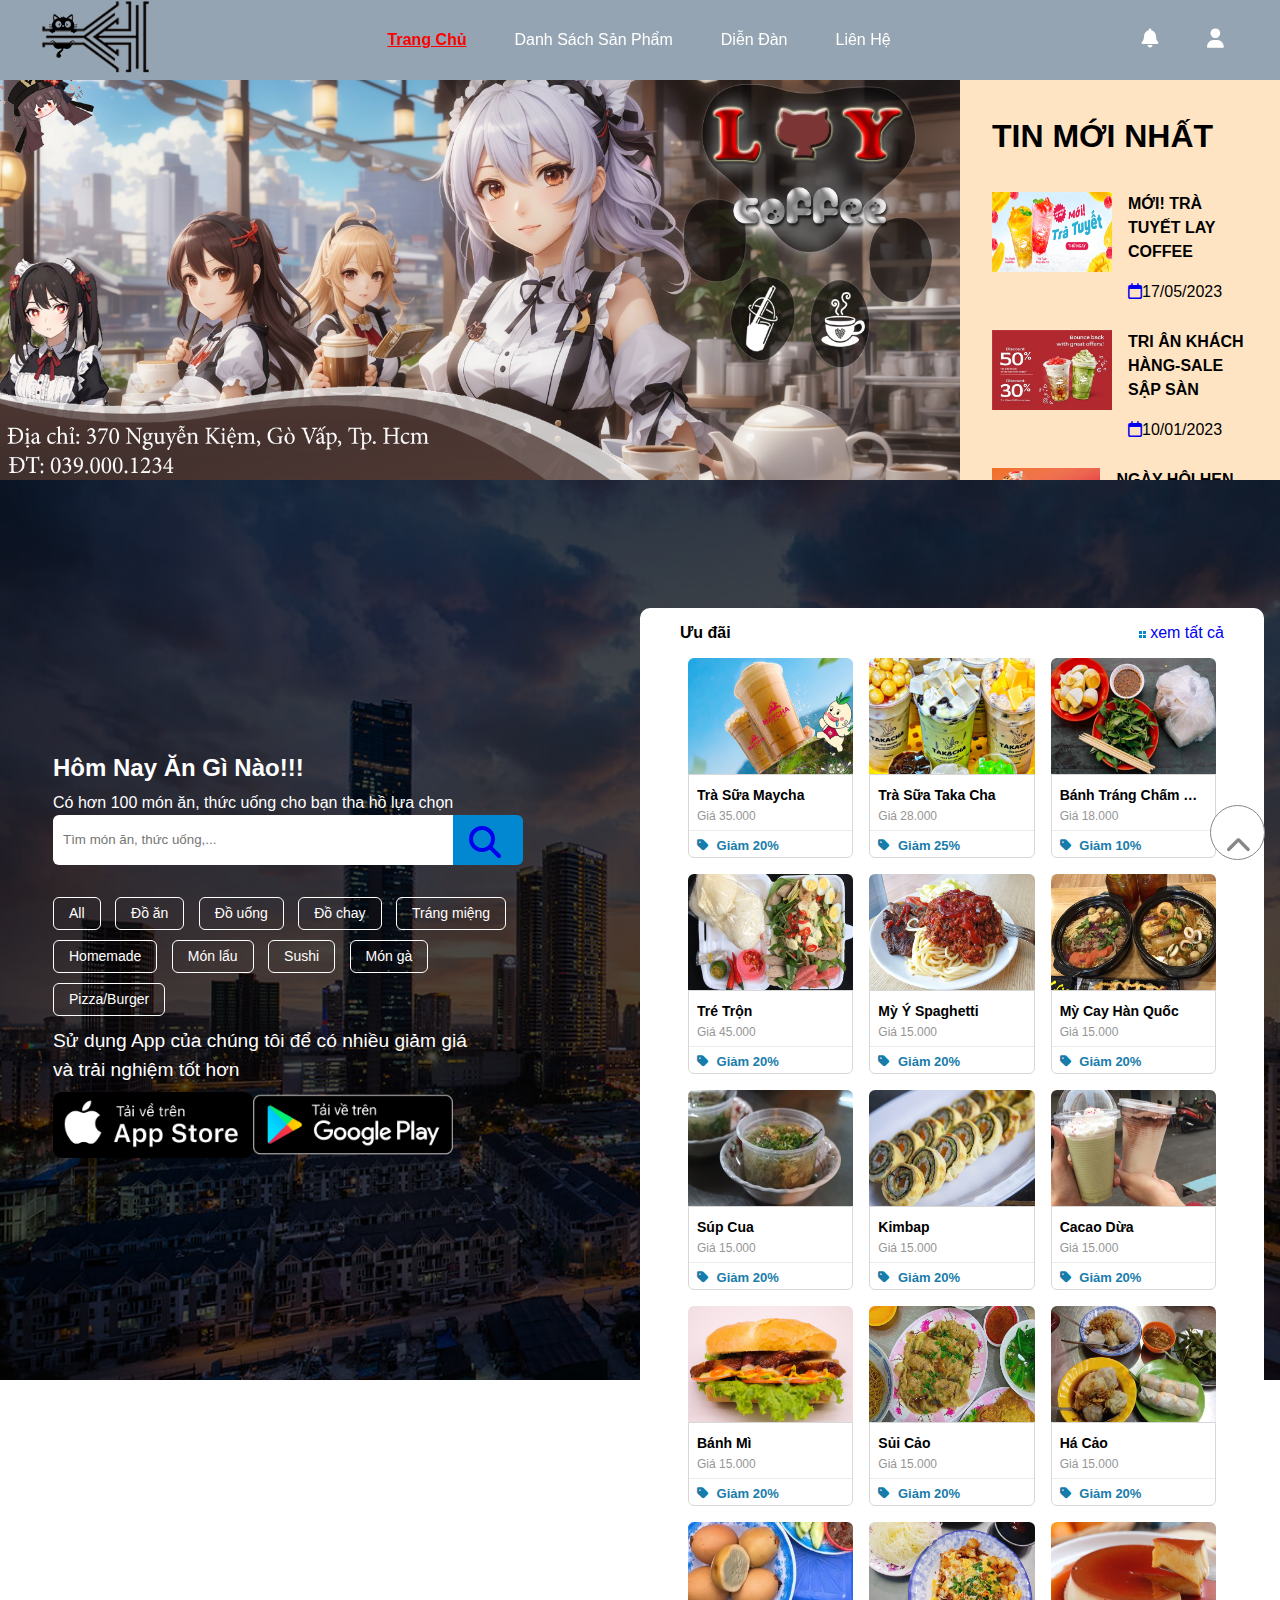
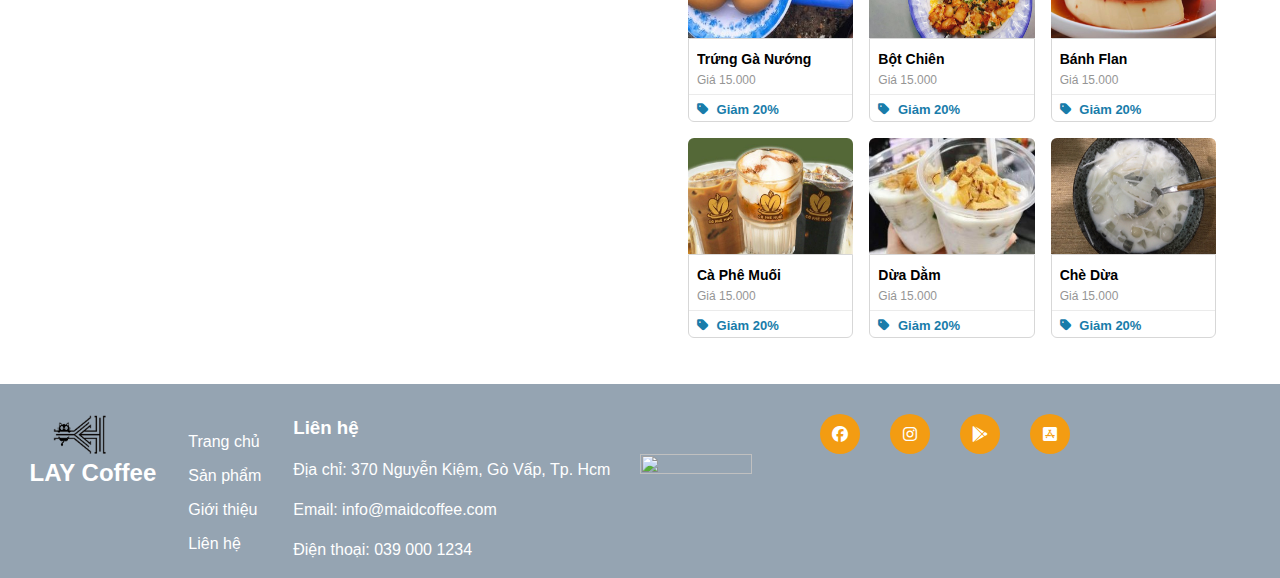
==== commit d28765c8: "demo8" ====
--- a/index1.html
+++ b/index1.html
@@ -10,7 +10,7 @@
 </head>
 <body>
     <nav>
-        <a href="index.html"><img src="images/logo1.png" alt=""></a>
+        <a href="index1.html"><img src="images/logo1.png" alt=""></a>
         <input type="checkbox" id="toggler" class="toggler">
         <label for="toggler" class="label1"><i class="fa-solid fa-bars toggler"></i></label>
         <input type="checkbox" id="toggler" class="toggler">
--- a/index1.css
+++ b/index1.css
@@ -183,6 +183,7 @@
     width: 75%;
     height: 25rem;
     margin-top: 5rem;
+    max-height: 100%;
 }
 .intro {
     margin-top: 5rem;
@@ -542,6 +543,8 @@
   .footer-content {
     display: flex;
     align-items: flex-start;
+    justify-content: center;
+    width: 50vw;
   }
   .footer-logo {
     justify-content: center;
@@ -619,7 +622,7 @@
         transform: translateX(0);
     }
     50% {
-        transform: translateX(25rem);
+        transform: translateX(37vw);
     }
     100% {
         transform: translateX(0);
@@ -704,6 +707,8 @@
     }
     .banner {
         width: 100%;
+        max-width: 100%;
+        max-height: 100%;
     }
 
 }
@@ -712,6 +717,10 @@
         flex-direction: column;
         align-items: center;
     }
+    .fix {
+        background-image: url(images/background.jpg);
+        background-size: cover;
+    }
     .fix,.fix1 {
         width: 100%;
         height: auto;
@@ -723,8 +732,15 @@
     .fix1 .container2 {
         margin-right: auto;
     }
+    .sale {
+        padding: 0;
+    }
+    .uu-dai {
+        margin-left: 0.6rem;
+        margin-right: 0.6rem;
+    }
     .fix-img {
-        height: 38vh;
+        display: none;
     }
     .ctn-fixed {
         
@@ -736,4 +752,30 @@
     .fix2 {
         height: 0px;
     }
+    .container3 {
+        display: block!important;
+    }
+    .footer-content {
+        max-width: 100%;
+        width: 100vw;
+    }
+    .social {
+        width: 100%;
+    }
+    .gif {
+        margin-left: 15vw;
+        margin-right: 15vw;
+    }
+    @keyframes moveGif {
+        0% {
+            transform: translateX(0);
+        }
+        50% {
+            transform: translateX(70vw);
+        }
+        100% {
+            transform: translateX(0);
+        }
+    }
+
 }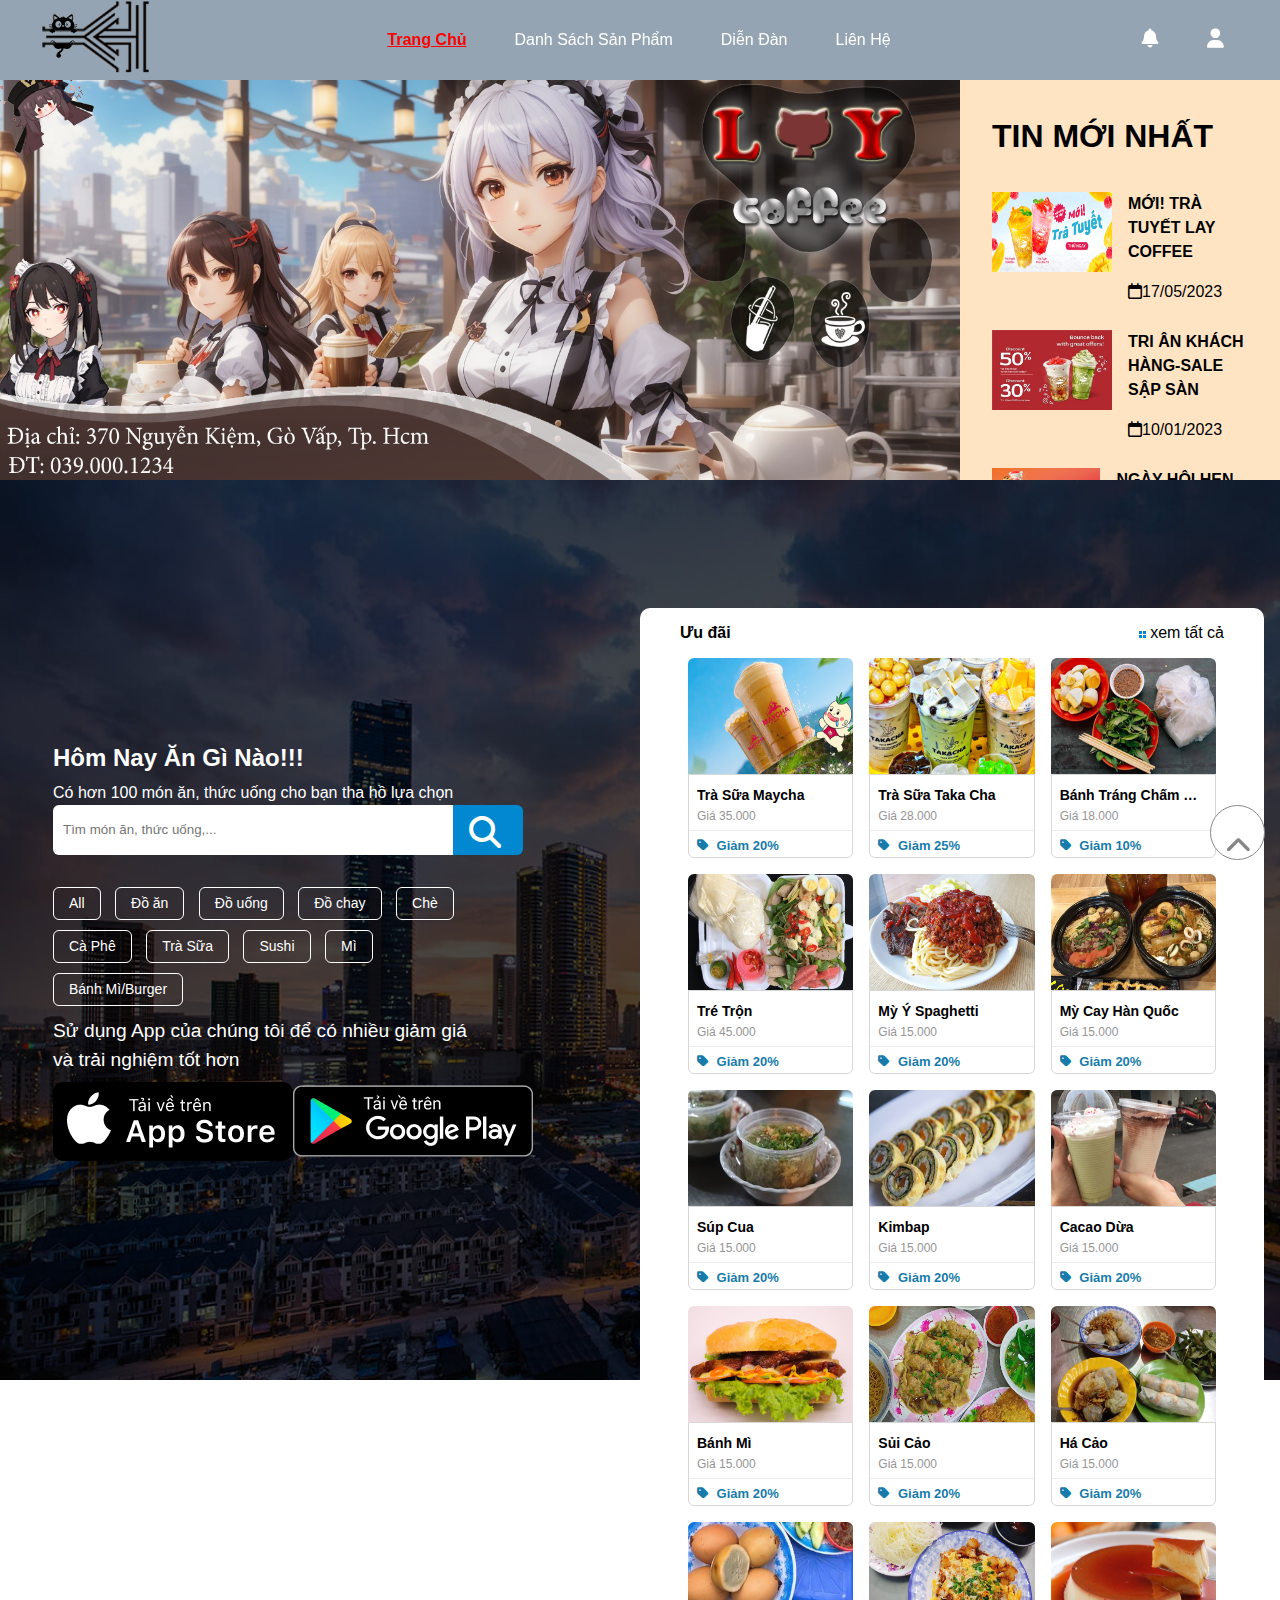
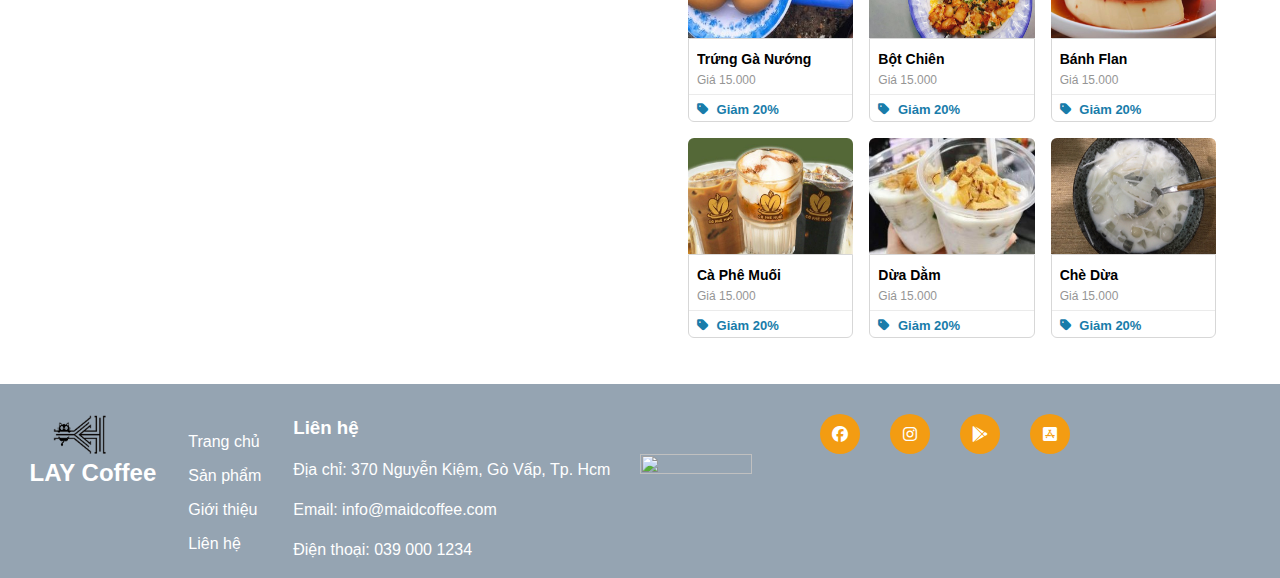
==== commit 8d8f92cc: "demo10" ====
--- a/index1.html
+++ b/index1.html
@@ -17,13 +17,13 @@
         <label for="toggler" class="label2"><i class="fa-solid fa-xmark"></i></label>
         <div class="menu flex">
             <div><a href="index1.html">Trang Chủ</a></div>
-            <div><a href="#">Danh Sách Sản Phẩm</a></div>
-            <div><a href="#">Diễn Đàn</a></div>
+            <div><a href="index2.html">Danh Sách Sản Phẩm</a></div>
+            <div><a href="https://www.facebook.com/fmcafeshop?mibextid=ZbWKwL">Diễn Đàn</a></div>
             <div><a href="https://www.instagram.com/_fmmaidcoffee/">Liên Hệ</a></div>
         </div>
         <div class="menu1">
             <div><a href="index1.html">Trang Chủ</a></div>
-            <div><a href="#">Danh Sách Sản Phẩm</a></div>
+            <div><a href="index2.html">Danh Sách Sản Phẩm</a></div>
             <div><a href="#">Diễn Đàn</a></div>
             <div><a href="https://www.instagram.com/_fmmaidcoffee/">Liên Hệ</a></div>
         </div>
@@ -104,22 +104,22 @@
                                 </div>
                                 <div class="input">
                                     <input type="text" placeholder="Tìm món ăn, thức uống,...">
-                                    <a href="#">
+                                    <a href="index2.html">
                                         <div><i class="fa-solid fa-magnifying-glass fa-2xl"></i></div>
                                     </a>
                                 </div>
                                 <div class="types ">
                                     <div>
-                                        <a>All</a>
-                                        <a>Đồ ăn</a>
-                                        <a>Đồ uống</a>
-                                        <a>Đồ chay</a>
-                                        <a>Tráng miệng</a>
-                                        <a>Homemade</a>
-                                        <a>Món lẩu</a>
-                                        <a>Sushi</a>
-                                        <a>Món gà</a>
-                                        <a>Pizza/Burger</a>
+                                        <a href="index2.html">All</a>
+                                        <a href="index2.html">Đồ ăn</a>
+                                        <a href="index2.html">Đồ uống</a>
+                                        <a href="index2.html">Đồ chay</a>
+                                        <a href="index2.html">Chè</a>
+                                        <a href="index2.html">Cà Phê</a>
+                                        <a href="index2.html">Trà Sữa</a>
+                                        <a href="index2.html">Sushi</a>
+                                        <a href="index2.html">Mì</a>
+                                        <a href="index2.html">Bánh Mì/Burger</a>
                                     </div>
                                 </div>
                                 <div class="font18">
@@ -127,8 +127,8 @@
                                     <p>và trải nghiệm tốt hơn</p>
                                 </div>
                                 <div class="flex app">
-                                    <img src="images/AppStore-vn.png" alt="">
-                                    <img src="images/PlayStore-vn.png" alt="">
+                                    <a href="https://apps.apple.com/us/app/deliverynow/id1137866760"><img src="images/AppStore-vn.png" alt=""></a>
+                                    <a href="https://play.google.com/store/apps/details?id=com.deliverynow"><img src="images/PlayStore-vn.png" alt=""></a>
                                 </div>
                             </div>
                         </div>
@@ -139,7 +139,7 @@
                         <div class="sale">
                             <div class="uu-dai">
                                 <span>Ưu đãi</span>
-                                <a href="#">
+                                <a href="index2.html">
                                     <span class="icon-list-deal">
                                         <span class="square"></span>
                                         <span class="square"></span>
@@ -169,9 +169,9 @@
                 <div class="footer-menu">
                     <ul>
                         <li><a href="index.html">Trang chủ</a></li>
-                        <li><a href="#">Sản phẩm</a></li>
-                        <li><a href="#">Giới thiệu</a></li>
-                        <li><a href="#">Liên hệ</a></li>
+                        <li><a href="index2.html">Sản phẩm</a></li>
+                        <li><a href="https://www.facebook.com/fmcafeshop?mibextid=ZbWKwL">Giới thiệu</a></li>
+                        <li><a href="https://www.instagram.com/_fmmaidcoffee/">Liên hệ</a></li>
                     </ul>
                 </div>
                 <div class="footer-contact">
--- a/index1.css
+++ b/index1.css
@@ -4,6 +4,9 @@
 h1, h2, h3, h4, h5, h6 {
     margin: 0;
     padding: 0;
+}
+a {
+    color: inherit;
 }
 body {
     margin: 0;
